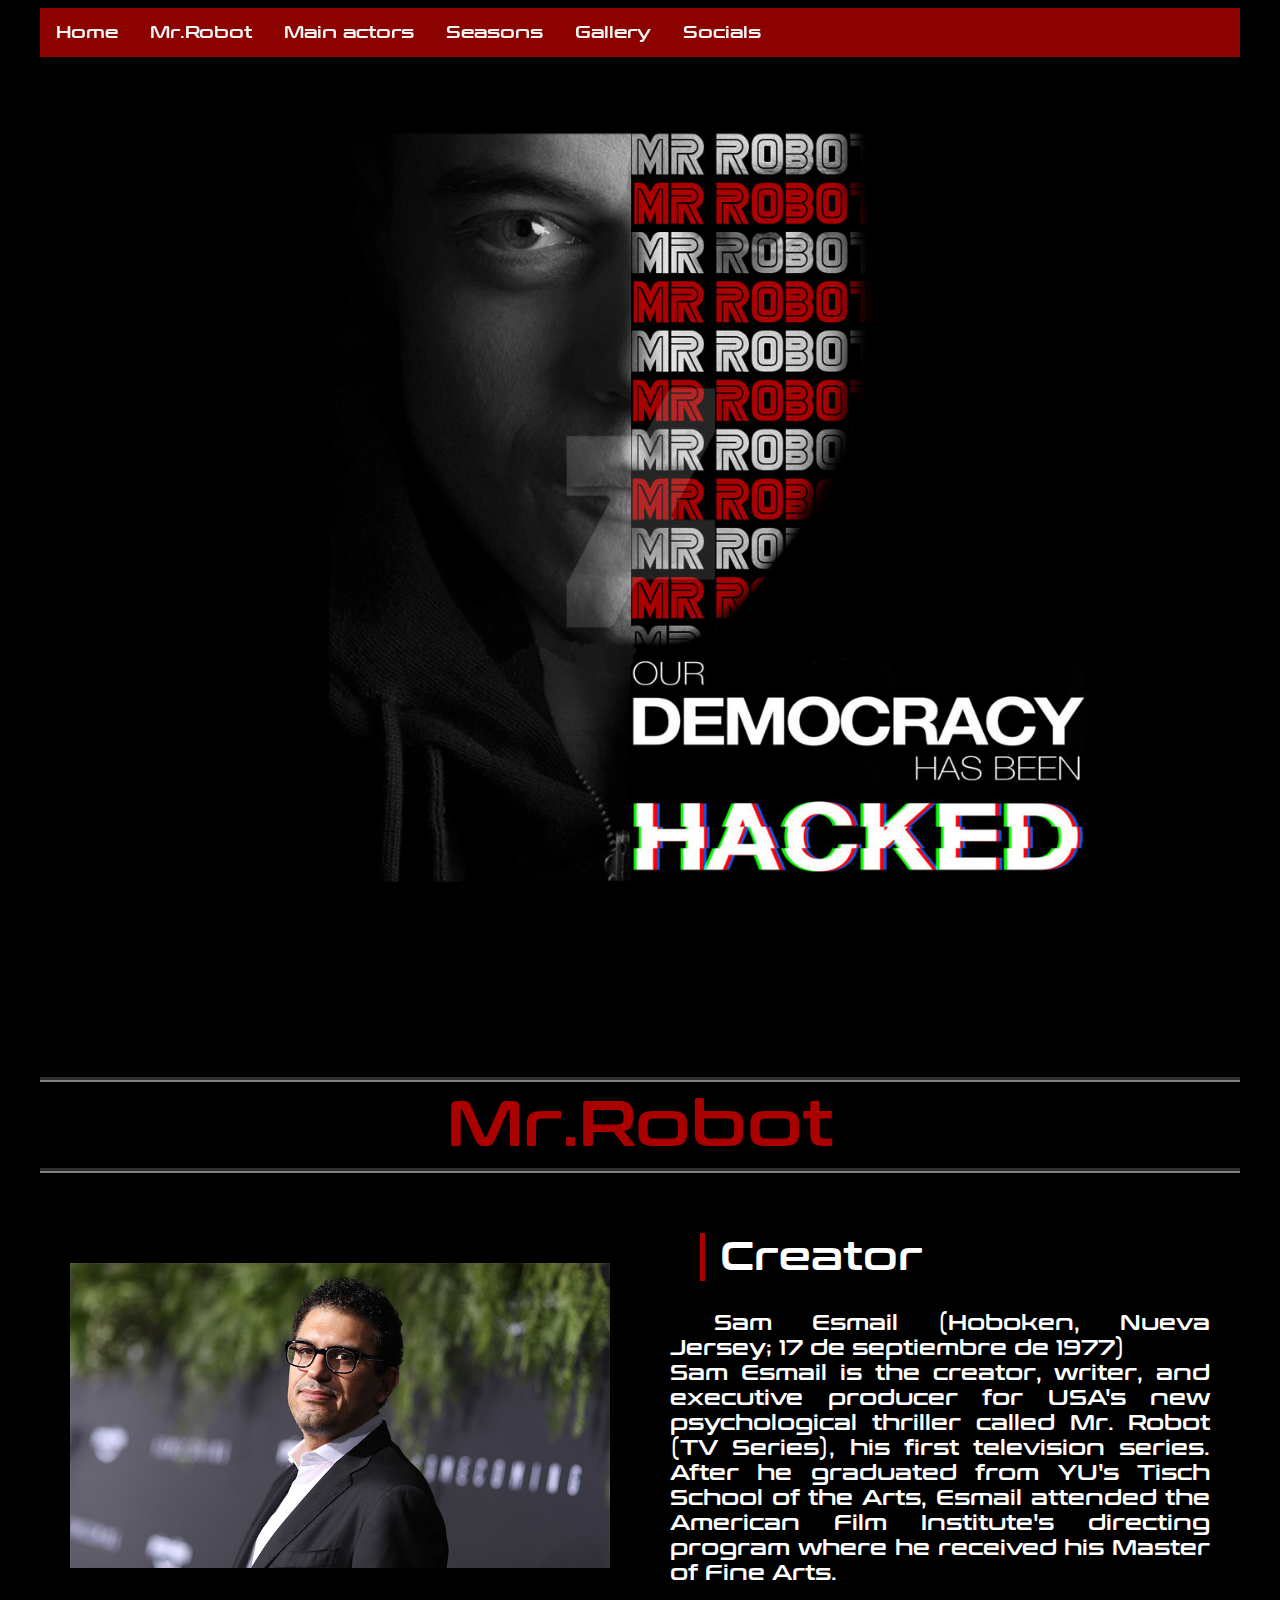
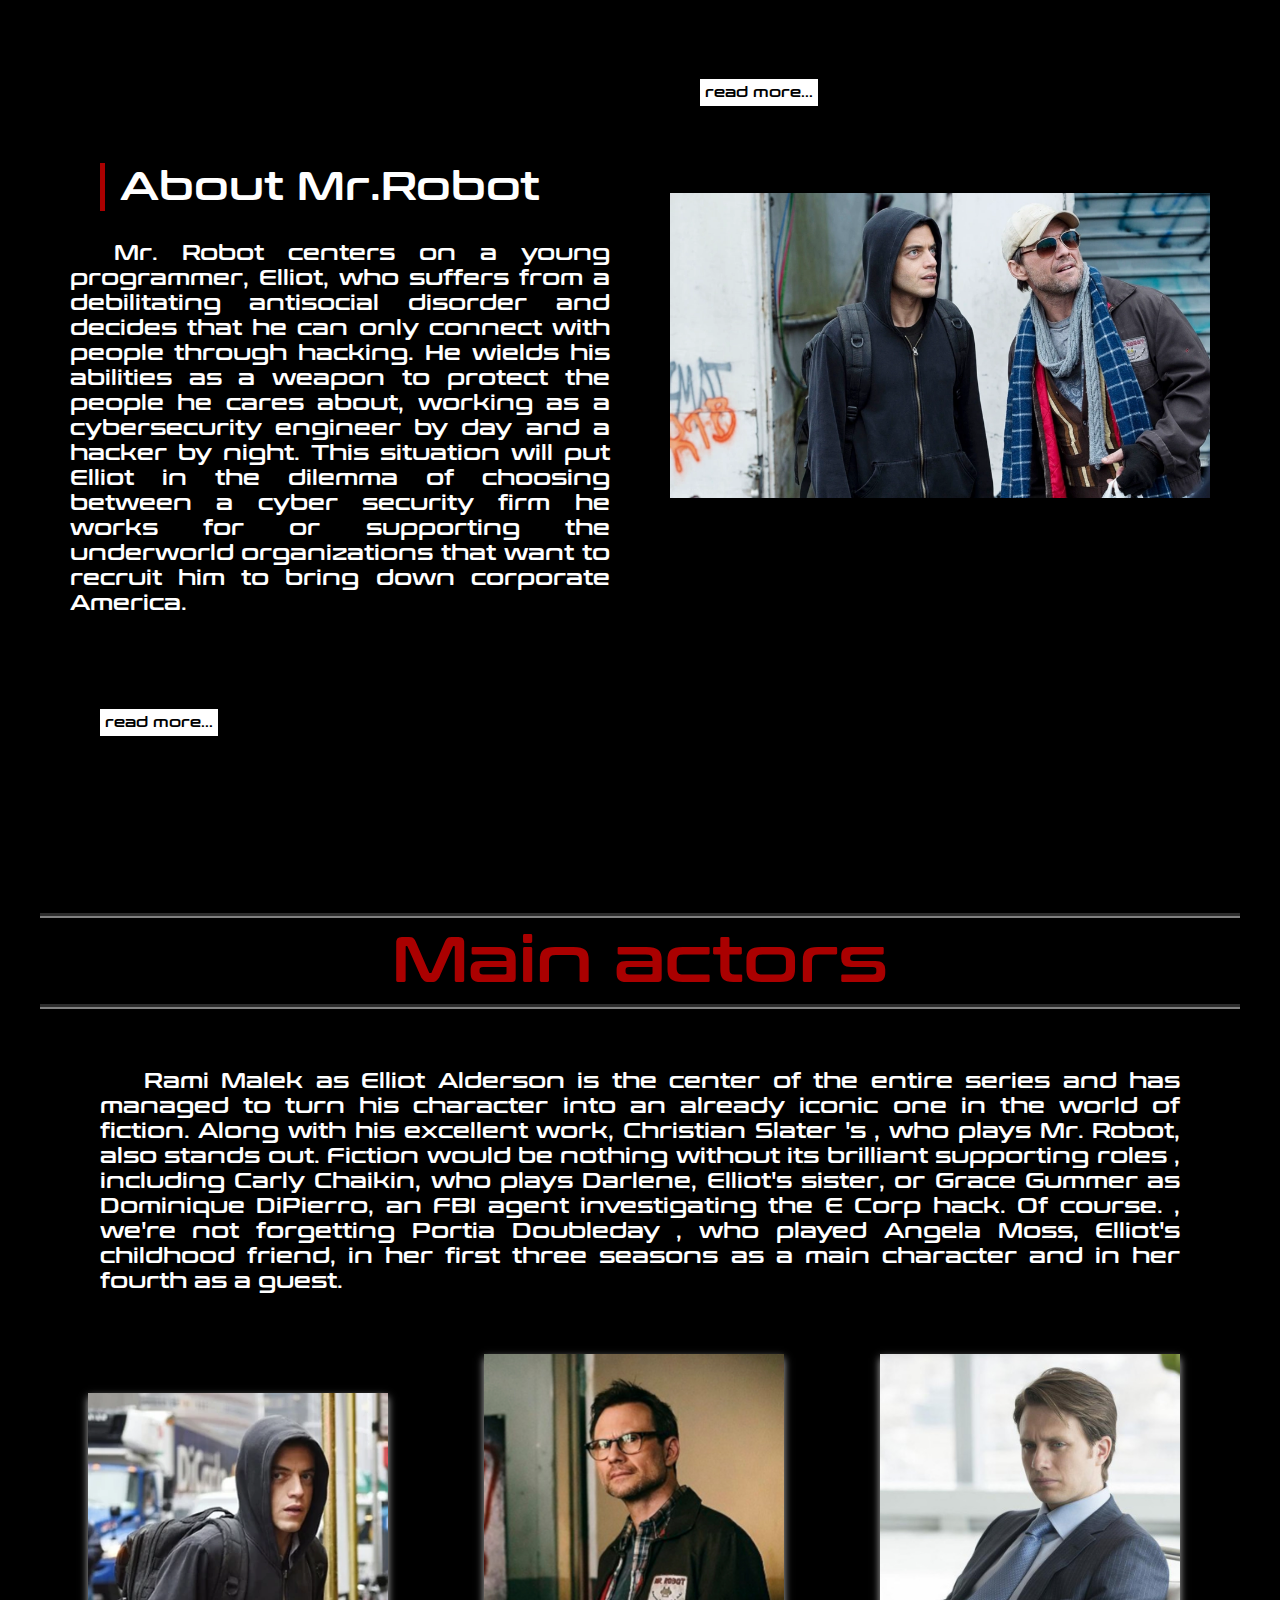
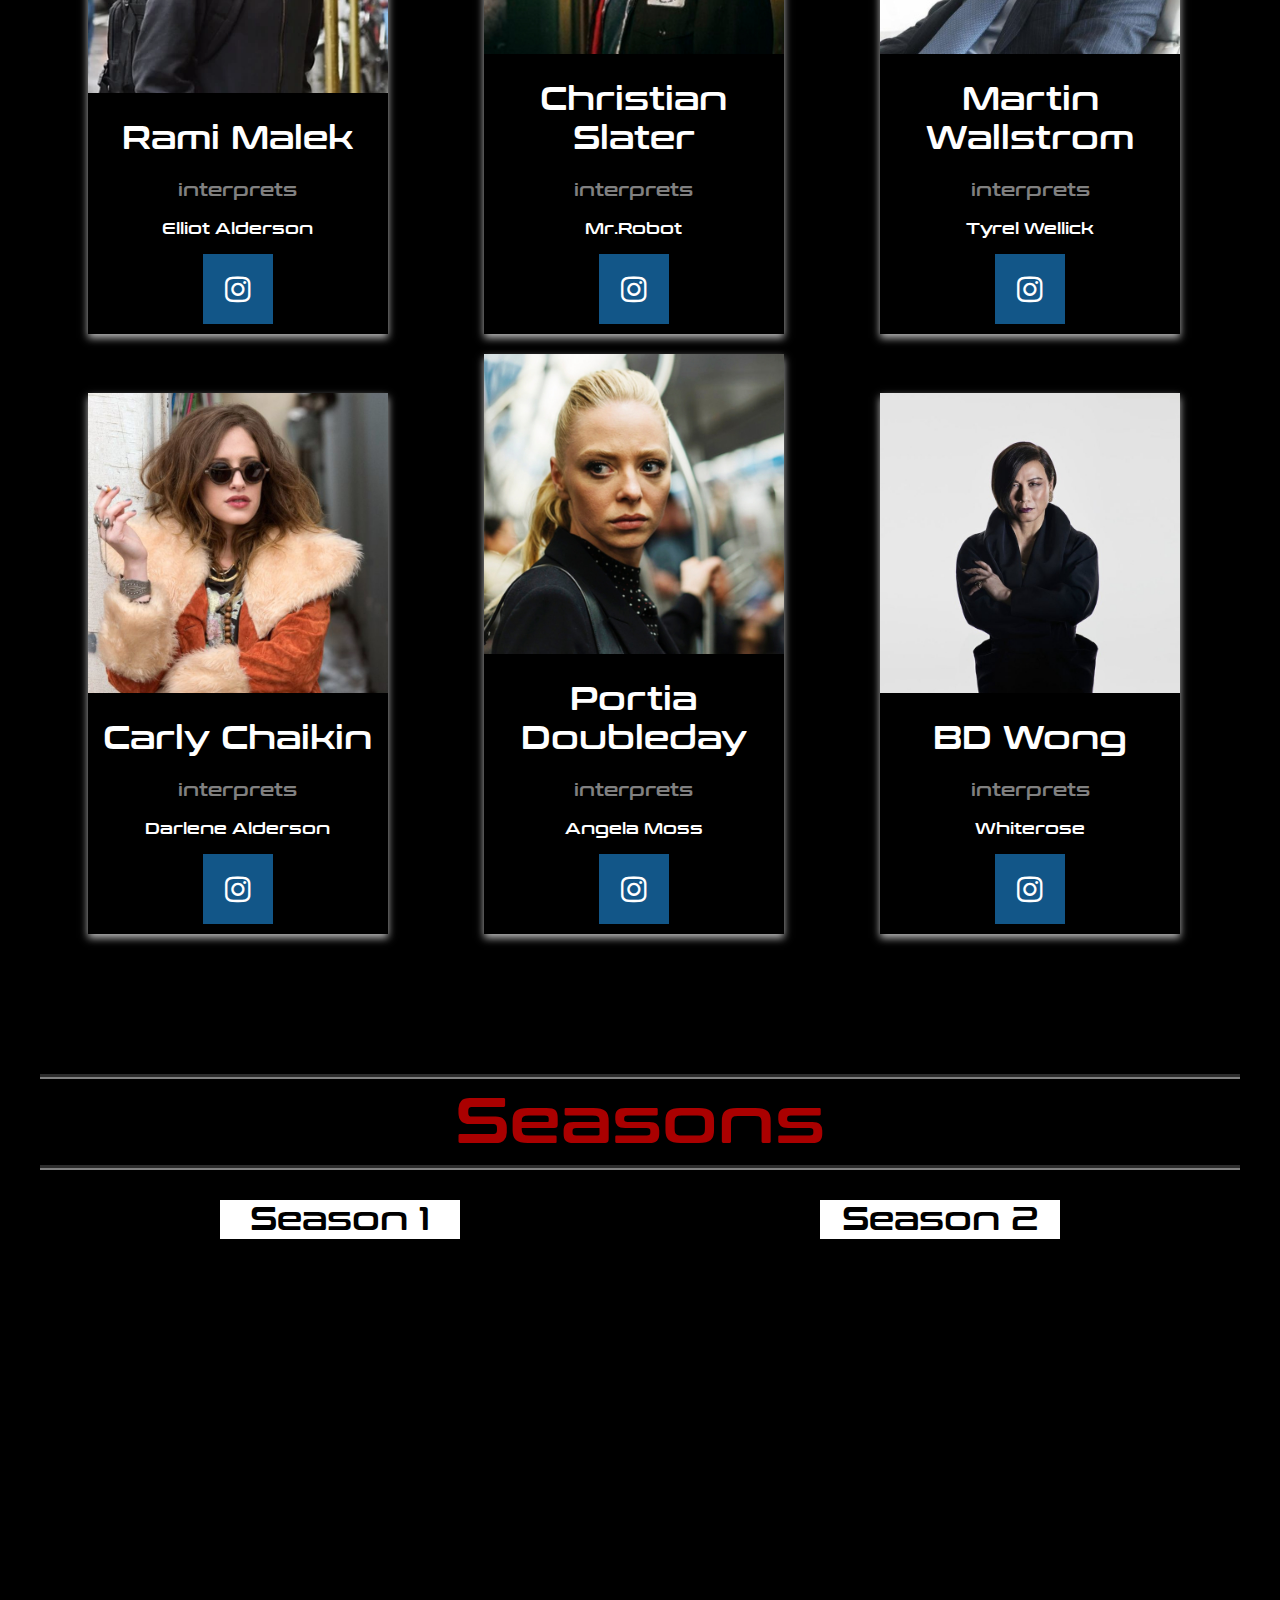
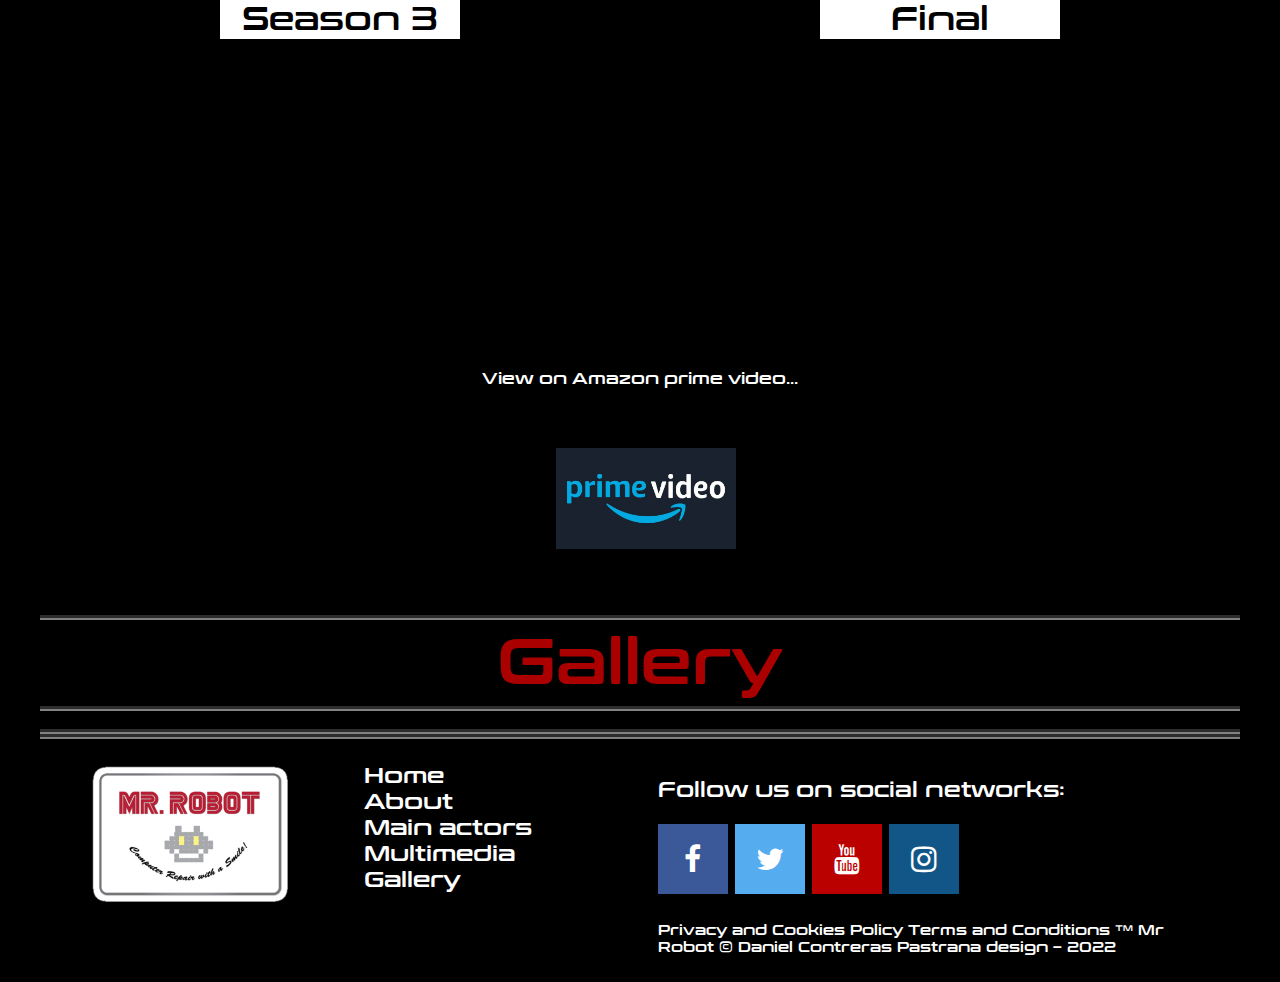
==== index.html @ 064ceb06 "v1 Mr.Roboy fanweb 2ºSMR 1ª evaluacion AppWeb" ====
<!DOCTYPE html>
<html lang="en">
<head>
    <meta charset="UTF-8">
    <meta http-equiv="X-UA-Compatible" content="IE=edge">
    <meta name="viewport" content="width=device-width, initial-scale=1.0">
    <title>MR.Robot</title>
    <!-- importacion libreria font-awesome-->
    <link rel="stylesheet" href="https://cdnjs.cloudflare.com/ajax/libs/font-awesome/4.7.0/css/font-awesome.min.css">
    <!--enlace hoja estilo index-->
    <link rel="stylesheet" href="./css/estiloindex.css">
    <!-- favicon-->
    <link rel="shortcut icon" href="./images/faviconindex.jpg" type="image/x-icon">
    <!-- script barranav-->
    <script src="./js/funciones.js"></script>


</head>
<body>
    <!-- wrapper contenedor-->
    <div id="wrapper">
            <!-- barra navegacion-->
            <nav>
                <div class="topnav" id="myTopnav">
                    <a href="#">Home</a>
                    <a href="#about">Mr.Robot</a>
                    <a href="#actors">Main actors</a>
                    <a href="#multimedia">Seasons</a>
                    <a href="#gallery">Gallery</a>
                    <a href="#footer">Socials</a>
                    <a href="javascript:void(0);" class="icon" onclick="myFunction()">
                    <i class="fa fa-bars"></i>
                    </a>
                </div>
            </nav>
            <!-- hero section -->
            <section id="hero">
                <div id="herosection">
                </div>
            </section>
            <!-- about section -->
            <section id="about">
                <div class="tituloseccion"><h1> Mr.Robot</h1></div>
                <div id="grid4about">
                    <div class="col4">
                            <img src="./images/sam-esmail.jpg" alt="foto del productor de la serie SAM ESMAIL" width="100%">
                    </div>
                    <div class="col4">
                            <div class="subtitulos">
                                Creator
                                </div>
                                <div class="definiciones">
                                Sam Esmail (Hoboken, Nueva Jersey; 17 de septiembre de 1977)<br>
                                Sam Esmail is the creator, writer, and executive producer for USA's new psychological thriller called Mr. Robot (TV Series), his first television series. After he graduated from YU's Tisch School of the Arts, Esmail attended the American Film Institute's directing program where he received his Master of Fine Arts.
                                </div>
                                <div class="moreinfo">
                                    <a href="/creator.html"> read more...</a>
                                </div>
                    </div>
                    <div class="col4">
                            <div class="subtitulos">
                                About Mr.Robot
                        </div>
                            <div class="definiciones">
                                Mr. Robot centers on a young programmer, Elliot, who suffers from a debilitating antisocial disorder and decides that he can only connect with people through hacking. He wields his abilities as a weapon to protect the people he cares about, working as a cybersecurity engineer by day and a hacker by night. This situation will put Elliot in the dilemma of choosing between a cyber security firm he works for or supporting the underworld organizations that want to recruit him to bring down corporate America.
                            </div>
                                <div class="moreinfo">
                                    <a href="/about.html"> read more...</a>
                                </div>
                    </div>
                    <div class="col4">
                            <img src="./images/aboutimage.webp" alt="Los 4 personajes principales de la serie" width="100%">
                    </div>
                </div>
            </section>
            <!-- actors section -->
            <section id="actors">
                    <div id="sectionactors">
                            <div class="tituloseccion"><h1> Main actors</h1></div>
                            <div class="definiciones"> Rami Malek as Elliot Alderson is the center of the entire series and has managed to turn his character into an already iconic one in the world of fiction. Along with his excellent work, Christian Slater 's , who plays Mr. Robot, also stands out. Fiction would be nothing without its brilliant supporting roles , including Carly Chaikin, who plays Darlene, Elliot's sister, or Grace Gummer as Dominique DiPierro, an FBI agent investigating the E Corp hack. Of course. , we're not forgetting Portia Doubleday , who played Angela Moss, Elliot's childhood friend, in her first three seasons as a main character and in her fourth as a guest.
                            </div>
                        <div id="grid6">       
                            <div class="card">
                                <img src="./images/ramimarek.webp" alt="rami malek photo" style="width:100%">
                                <h1>Rami Malek</h1>
                                <p class="title">interprets</p>
                                <p>Elliot Alderson</p>
                                <a href="https://www.instagram.com/ramiimalek/?hl=es"><i class="fa fa-instagram"></i></a>
                            </div>
                            <div class="card">
                                <img src="./images/ChristianSlater.jpg" alt="Christian Slater photo" style="width:100%">
                                <h1>Christian Slater</h1>
                                <p class="title">interprets</p>
                                <p>Mr.Robot</p>
                                <a href="https://www.instagram.com/realchristianslater/?hl=es"><i class="fa fa-instagram"></i></a>
                            </div>
                            <div class="card">
                                    <img src="./images/tylerwellik.jpg" alt="Martin Wallstrom photo" style="width:100%">
                                    <h1>Martin Wallstrom</h1>
                                    <p class="title">interprets</p>
                                    <p>Tyrel Wellick</p>
                                    <a href="https://www.instagram.com/itsmartinwallstrom/?hl=es"><i class="fa fa-instagram"></i></a>
                            </div>
                            <div class="card">
                                    <img src="./images/darleneanderson.jpg" alt="Carly Chaikin photo" style="width:100%">
                                    <h1>Carly Chaikin</h1>
                                    <p class="title">interprets</p>
                                    <p>Darlene Alderson</p>
                                    <a href="https://www.instagram.com/carlychaikin/"><i class="fa fa-instagram"></i></a>
                            </div>
                            <div class="card">
                                    <img src="./images/angelamoss.jpg" alt="Portia doubleday photo" style="width:100%">
                                    <h1>Portia Doubleday</h1>
                                    <p class="title">interprets</p>
                                    <p>Angela Moss</p>
                                    <a href="https://www.instagram.com/portiadd/"><i class="fa fa-instagram"></i></a>
                            </div>
                            <div class="card">
                                    <img src="./images/whiterose.jpeg" alt="BD Wong photo" style="width:100%">
                                    <h1>BD Wong</h1>
                                    <p class="title">interprets</p>
                                    <p>Whiterose</p>
                                    <a href="https://www.instagram.com/wongbd/"><i class="fa fa-instagram"></i></a>
                            </div>
                        </div>
                    </div>
            </section>
            <!-- multimedia section-->
            <section id="multimedia">
                <div class="tituloseccion"><h1> Seasons</h1></div>
                <div id="col4videos">
                    <div class="videoseason">
                        <div class="titulosmultimedia">Season 1</div>
                        <div class="container">
                            <iframe class="responsive-iframe" src="https://www.youtube.com/embed/xIBiJ_SzJTA" title="YouTube video player" frameborder="0" allow="accelerometer; autoplay; clipboard-write; encrypted-media; gyroscope; picture-in-picture" allowfullscreen></iframe>
                        </div>
                    </div>
                    <div class="videoseason">
                        <div class="titulosmultimedia">Season 2</div>
                        <div class="container">
                            <iframe class="responsive-iframe" src="https://www.youtube.com/embed/Oc-AsN7d1wg" title="YouTube video player" frameborder="0" allow="accelerometer; autoplay; clipboard-write; encrypted-media; gyroscope; picture-in-picture" allowfullscreen></iframe>
                        </div>
                    </div>
                    <div class="videoseason">
                        <div class="titulosmultimedia">Season 3</div>
                        <div class="container">
                            <iframe class="responsive-iframe" src="https://www.youtube.com/embed/ESLDL8H1qG0" title="YouTube video player" frameborder="0" allow="accelerometer; autoplay; clipboard-write; encrypted-media; gyroscope; picture-in-picture" allowfullscreen></iframe>
                        </div>
                    </div>
                    <div class="videoseason">
                        <div class="titulosmultimedia">Final</div>
                        <div class="container">
                            <iframe class="responsive-iframe" src="https://www.youtube.com/embed/ayW2SS4VmGw" title="YouTube video player" frameborder="0" allow="accelerometer; autoplay; clipboard-write; encrypted-media; gyroscope; picture-in-picture" allowfullscreen></iframe>
                        </div>
                    </div>
                </div> 
                <div id="viewamazon">View on Amazon prime video...</div>
                <div id="primevideo"><a href="https://www.primevideo.com/detail/0ND5POOAYD6A4THTH7C1TD3TYE/ref=atv_dp_season_select_s1?language=es_ES"><img src="./images/primev.jpg" alt=""></a></div> 
            </section>
            
            <!-- gallery section -->
            <section id="gallery">
                    <div class="tituloseccion"> <h1> Gallery</h1></div>
                PRUEBA
            </section>
            <!-- footer section-->
            <section id="footer">
            </section>
            <footer id="footer">
                <div id="grid3">
                    <div class="col3">
                    <img src="./images/logopngmrrobot.png" alt="logo mrrobot">
                    </div>
                    <div class="col3">
                   <a href="#" class="enlace"> Home</a><br> 
                   <a href="#about" class="enlace"> About</a><br> 
                   <a href="#actors" class="enlace"> Main actors</a><br> 
                   <a href="#multimedia" class="enlace"> Multimedia</a><br> 
                   <a href="#gallery" class="enlace"> Gallery</a><br>  
                    </div>
                    <div class="col3" id="ancha">
                        <p>Follow us on social networks:</p>
                        <a href="#" class="fa fa-facebook"></a>
                        <a href="#" class="fa fa-twitter"></a>
                        <a href="#" class="fa fa-youtube"></a>
                        <a href="#" class="fa fa-instagram"></a> <br>
                        <div id="copyright"> Privacy and Cookies Policy Terms and Conditions
™ Mr Robot © Daniel Contreras Pastrana design – 2022</div>
                    </div>
                </div>   
                </footer>

    </div>
</body>
</html>
---- css/estiloindex.css ----
/*******************************************************************************/
/* Web de MR.ROBOT                                                             */
/* Hoja de estilo para INDEX                                                   */
/* Autor: Daniel Contreras                                                     */
/* Version: 1.0                                                                */
/* Fecha: 27 de Noviembre de 2022                                                */
/*******************************************************************************/

/* ESTILO index.html                                                              */

@font-face {    src: url('../fonts/fontrobot.ttf');
                font-family: titulo;
                font-style: normal;
}
@font-face {    font-family: texto;
                src: url(../fonts/conthrax-sb.ttf);
                font-style: normal;
}

* {box-sizing: border-box;}

html { scroll-behavior: smooth; /*** Para que la transicion se haga fluidamente barra nav***/
}

body {background-color: #000000;
        
}

#wrapper { width: 95%;
        margin: auto;
        background-color: black;
}

section { padding: 0 0;
}


/*** BARRA NAVEGACION ***/
nav {   position: sticky;
        top: 0;
        z-index: 999;} 
        
/* Add a black background color to the top navigation */
.topnav {
        background-color: #a90300d3;
        overflow: hidden;
}
      /* Style the links inside the navigation bar */
.topnav a {
                float: left;
                display: block;
                color: #f2f2f2;
                text-align: center;
                padding: 14px 16px;
                text-decoration: none;
                font-size: 17px;
                font-family: texto;
}

.topnav a:hover {
                background-color: #ddd;
                color: black;
                font-weight: bold;
}

.topnav a.active {
                background-color: #04AA6D;
                color: white;
        
}

.topnav .icon {
                display: none;
                padding: 0px;
}

/*** MEDIA QUERIE BARRANAV ***/

@media screen and (max-width: 1000px) {
                .topnav a:not(:first-child) {display: none;}
                .topnav a.icon {
                float: right;
                display: block;}
}

@media screen and (max-width: 1000px) {
                .topnav.responsive {position: relative;}
                .topnav.responsive a.icon {
                position: absolute;
                right: 0;
                top: 0;}

.topnav.responsive a {  float: none;
                        display: block;
                        text-align: left;}
}

/*** BORDERS and TITLES SECTIONS ***/

section {       border-bottom: groove 5px rgb(129, 129, 129);
}



.tituloseccion h1{      font-family: texto;
                        font-size: 4rem;
                        color: #AA0000;
                        text-align: center;
                        margin: auto;
                        width: 100%;
                        border-bottom: groove 5px rgb(129, 129, 129);
                        padding: 5px 0;

}

/*** HERO SECTION ***/

#herosection {  background-image: url(../images/backgroundhero.jpg);
                height: 100vh;
                background-repeat: no-repeat;
                background-size: cover;
                background-position: center;
                margin-bottom: 10%;

}

/*** ABOUT SECTION ***/

#grid4about {   display: grid;
                grid-template-columns: 50% 50%;
                font-size: 1.5rem;
                padding-top: 5%;
                margin-bottom: 10%;

}

.col4 img {     width: 100%;
                padding: 5%;

                margin: auto;
                display: flex;
                justify-content: center;

}

.subtitulos { font-family: texto;
                color: white;
                font-size: 2.5rem;
                /*text-shadow: 1px 1px 2px rgb(0, 0, 0), 0 0 10px rgb(218, 213, 213);*/
                border-left: solid 5px #AA0000;
                padding-left: 15px;
                margin-left: 10%;
}

.definiciones {font-family: texto;
                color: white;    
                font-size: 1.3rem;
                text-align: justify;
                padding: 5% 5%;
                width: 100%;
                text-indent: 44px;
}

.moreinfo {     margin: 10% 0;
                margin-left: 10%;

}

.moreinfo a{    font-family: texto;
                text-decoration: none;
                background-color: white;
                color: black;
                font-size: 0.9rem;
                text-align: center;
                padding: 5px;

}
.moreinfo a:hover{background-color: white;  /* al pasar el raton por encima cambia de color o sombreado*/
                color: rgb(161, 0, 0);
}



/*** ACTORS SECTION***/

#sectionactors {margin-bottom: 10%;}

#grid6 {display: grid;
        grid-template-columns: 33% 33% 33%;}

.card {
                box-shadow: 0 4px 8px 0 rgb(185, 185, 185);
                max-width: 300px;
                margin: auto;
                text-align: center;
                font-family: texto;
                color: white;
                padding-bottom: 10px;
                margin-bottom: 20px;
}
              
.title {
                color: grey;
                font-size: 18px;
              }
              
button {        
                border: none;
                outline: 0;
                display: inline-block;
                padding: 8px;
                color: white;
                background-color: #000;
                text-align: center;
                cursor: pointer;
                width: 100%;
                font-size: 18px;
              }
              
a {             
                text-decoration: none;
                font-size: 22px;
                color: black;
              }
              
button:hover, a:hover {
                opacity: 0.7;
              }

.fa-instagram {
                background: #125688;
                color: white;
              }

/*** GALLERY SECTION ***/
/*** videos ***/

.container {
                position: relative;
                overflow: hidden;
                width: 100%;
                padding-top: 55%; /* 16:9 Aspect Ratio (divide 9 by 16 = 0.5625) */
          }
              
              /* Then style the iframe to fit in the container div with full height and width */
.responsive-iframe {
                position: absolute;
                top: 0;
                left: 0;
                bottom: 0;
                right: 0;
                width: 60%;
                height: 60%;
                margin: auto;
              }

.titulosmultimedia { font-family: texto;
                font-size: 2rem;
                color: black;
                width: 40%;
                margin: auto;
                margin-top: 5%;
                text-align: center;
                background-color: white;
}

#col4videos {display: grid;
        grid-template-columns: 50% 50%;
}

#primevideo img{margin-left: 43%;
                width: 15%;
                padding: 5% 0;
}

#viewamazon {font-family: texto;
                color: white;
                text-align: center;}

/***GALLERY SECTION ***/



/*** FOOTERS ***/

/************** FOOTER  **************************************/
footer { background-color: black;}

#grid3 {        display: grid;
                grid-template-columns: 25% 25% 50%;
                font-family: texto;
                font-size: 1.3rem;
}

.col3 {padding: 8%;}

.col3 img {     width: 80%; /* para que no se salga del cuadro de la columna*/
                display: block; /* la convierto en un bloque*/
                margin: auto; /*la centra dentro de la columna*/
}

#ancha {padding: 3%;
        color: white;}

/* Style all font awesome icons */
.fa {box-sizing: content-box;
    padding: 20px;
    font-size: 30px;
    width: 30px;
    text-align: center;
    text-decoration: none;
}
  
  /* Add a hover effect if you want */
  .fa:hover {
    opacity: 0.7;
}
 
.fa-facebook {
    background: #3B5998;
    color: white;
}

.fa-twitter { background: #55ACEE;
                color: white;
}
.fa-youtube { background: #bb0000;
                color: white;
}
.fa-instagram { background: #125688;
                color: white;
}
  
.enlace {text-decoration: none;
          color: white;
          font-weight: bold;
        }

.enlace:hover {color: rgb(207, 0, 0);}

#copyright {font-family: texto;
                font-size: 0.9rem;
                padding-top: 5%;}



/********************** MEDIA QUERIES ***********************/
@media only screen and (width<=1000px){
        #wrapper {width: 100%;}
}


/*** PARA TABLET ***/
@media only screen and (width<=900px){
        
        #herosection {background-image: url(../images/backgroundherotablet.jpg);
        background-size: auto;}
        #grid4about {grid-template-columns: 100%;
                        width: 80%;}
        .subtitulos2 {font-size: 2.5rem;}
        .subtitulos2 h1 {font-size: 2.5rem;}
        #titulotrailer { font-size: 1.5rem;}

        .tituloseccion h1{font-family: texto;
                font-size: 2rem;}
        #grid6 {grid-template-columns: 50% 50%;}     
        #grid3 {grid-template-columns: 100%;}
        .col3 {margin: auto;}
        .moreinfo a{ font-size: 0.8rem;}
        .titulosmultimedia { font-size: 1rem;}
}


/*** PARA MOVIL ***/

@media only screen and (width<=600px){
        #herosection {background-image: url(../images/backgroundheromovil.jpg);
                        background-size: 100%;}
        #wrapper {width: 100%;}
        .titulosecciones{ font-size: 3rem;}
        #grid4about{width: 95%;}
        .subtitulos2 h1 {padding-left: 10px;}
        #derecha {margin-left: 45%;}
        .definiciones {font-size: 0.9rem;}
        .subtitulos {font-size: 1.2rem;}
        .subtitulos2 p{font-size: 0.9rem;}
        #grid6 {grid-template-columns: 100%;}
        .titulosmultimedia { font-size: 0.8rem;}
        #col4videos {display: grid;
                grid-template-columns: 100%;}


}
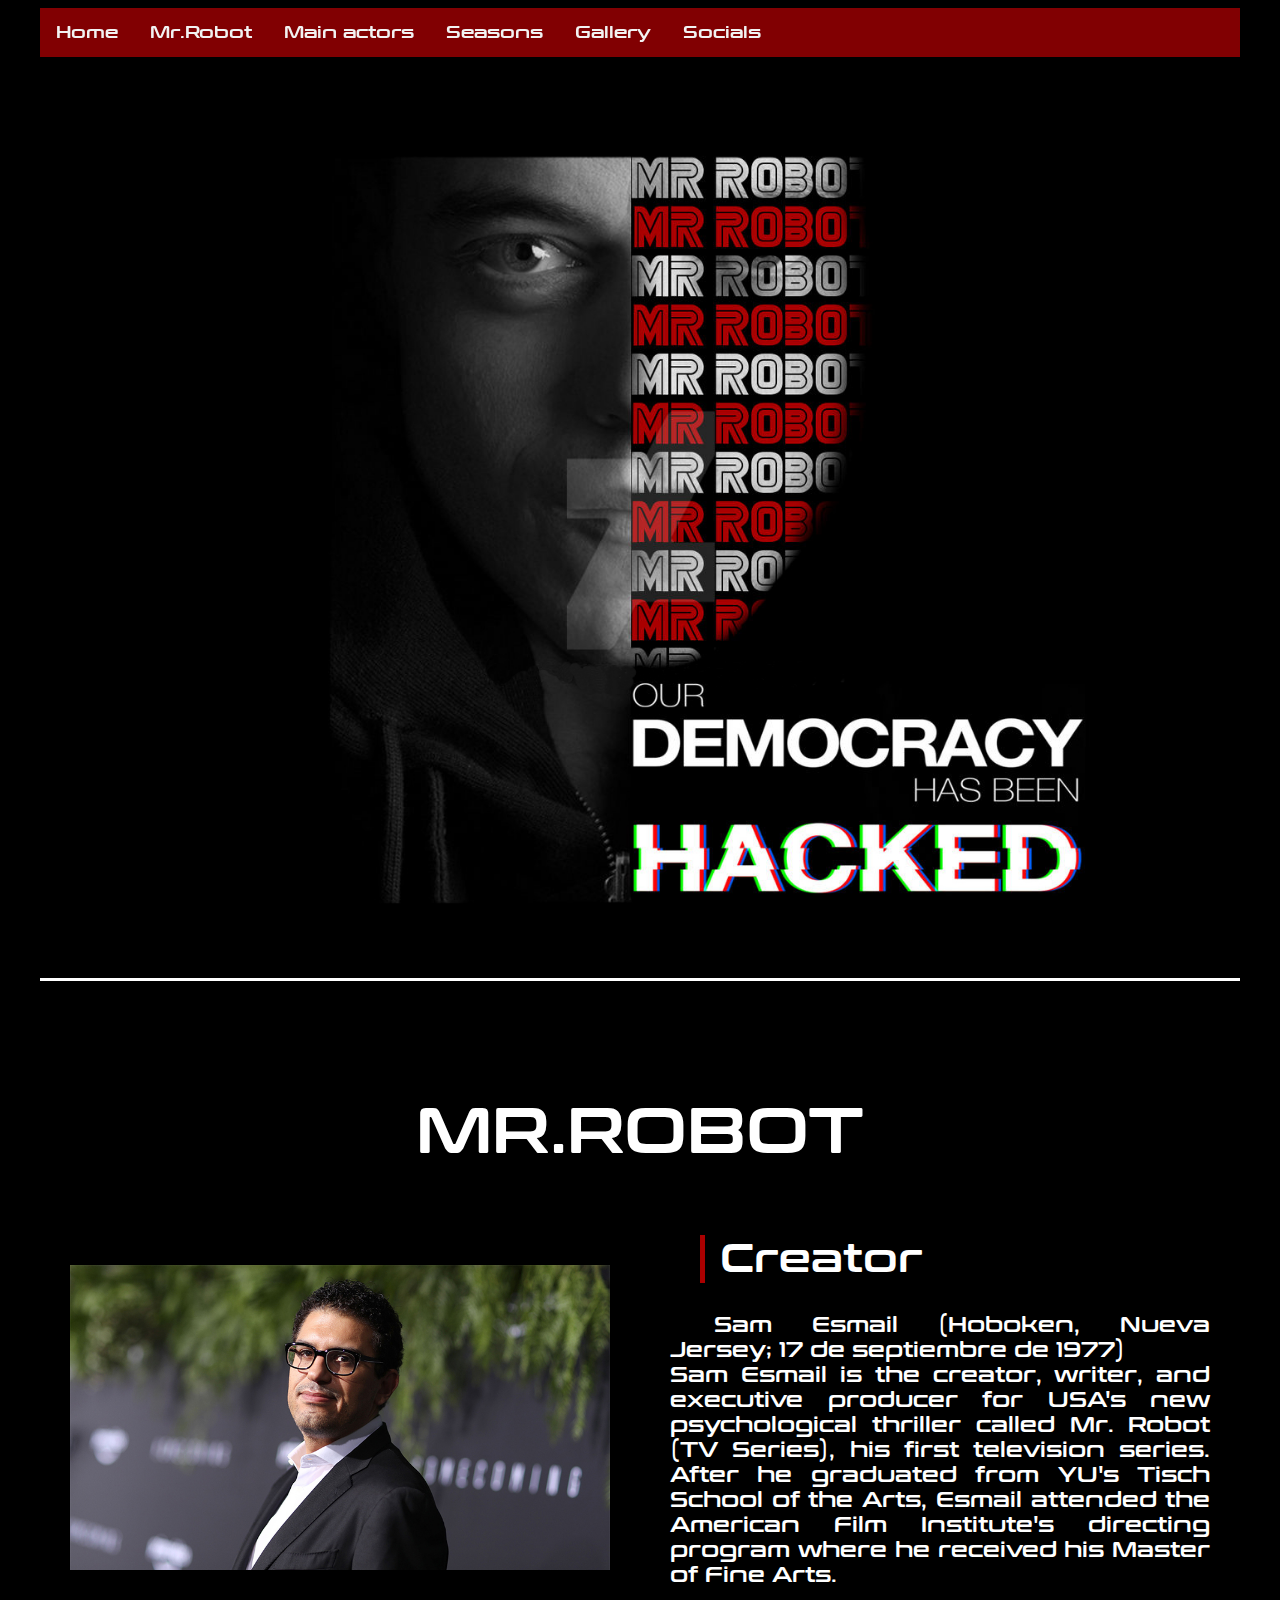
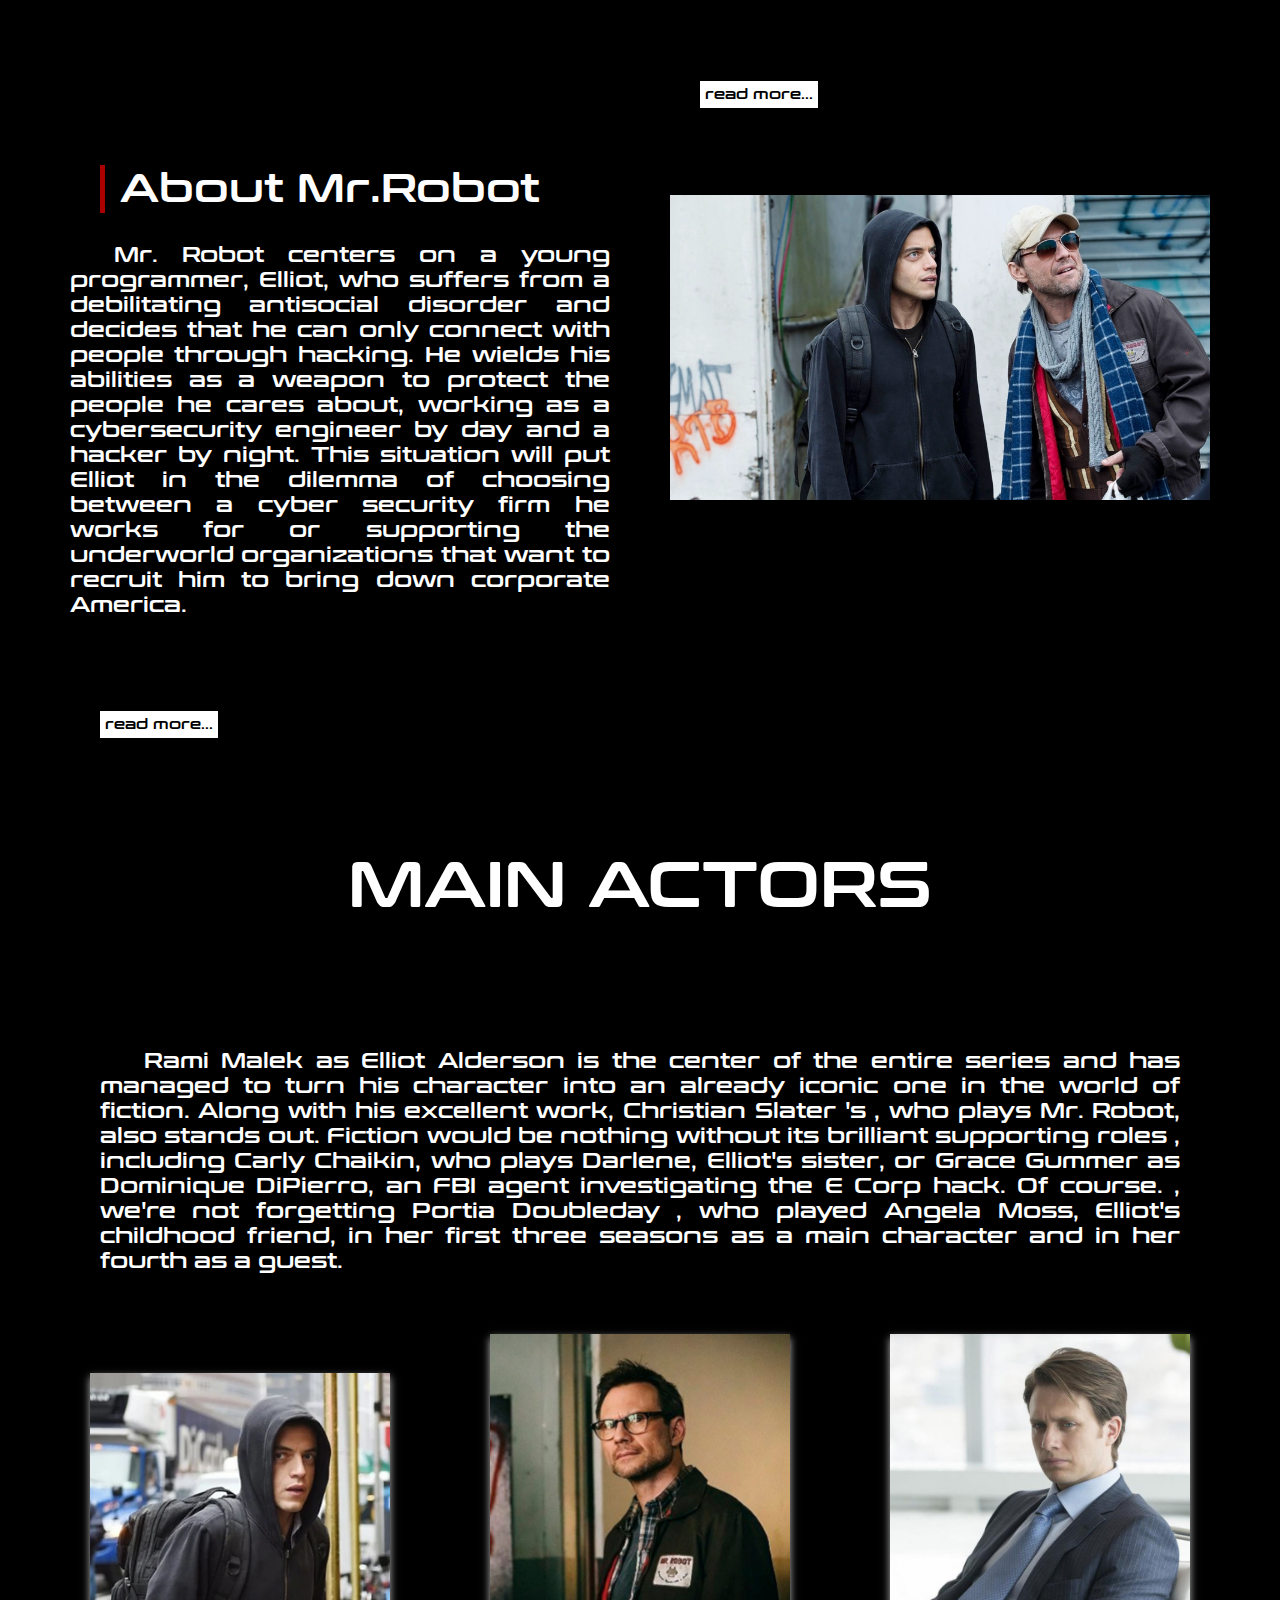
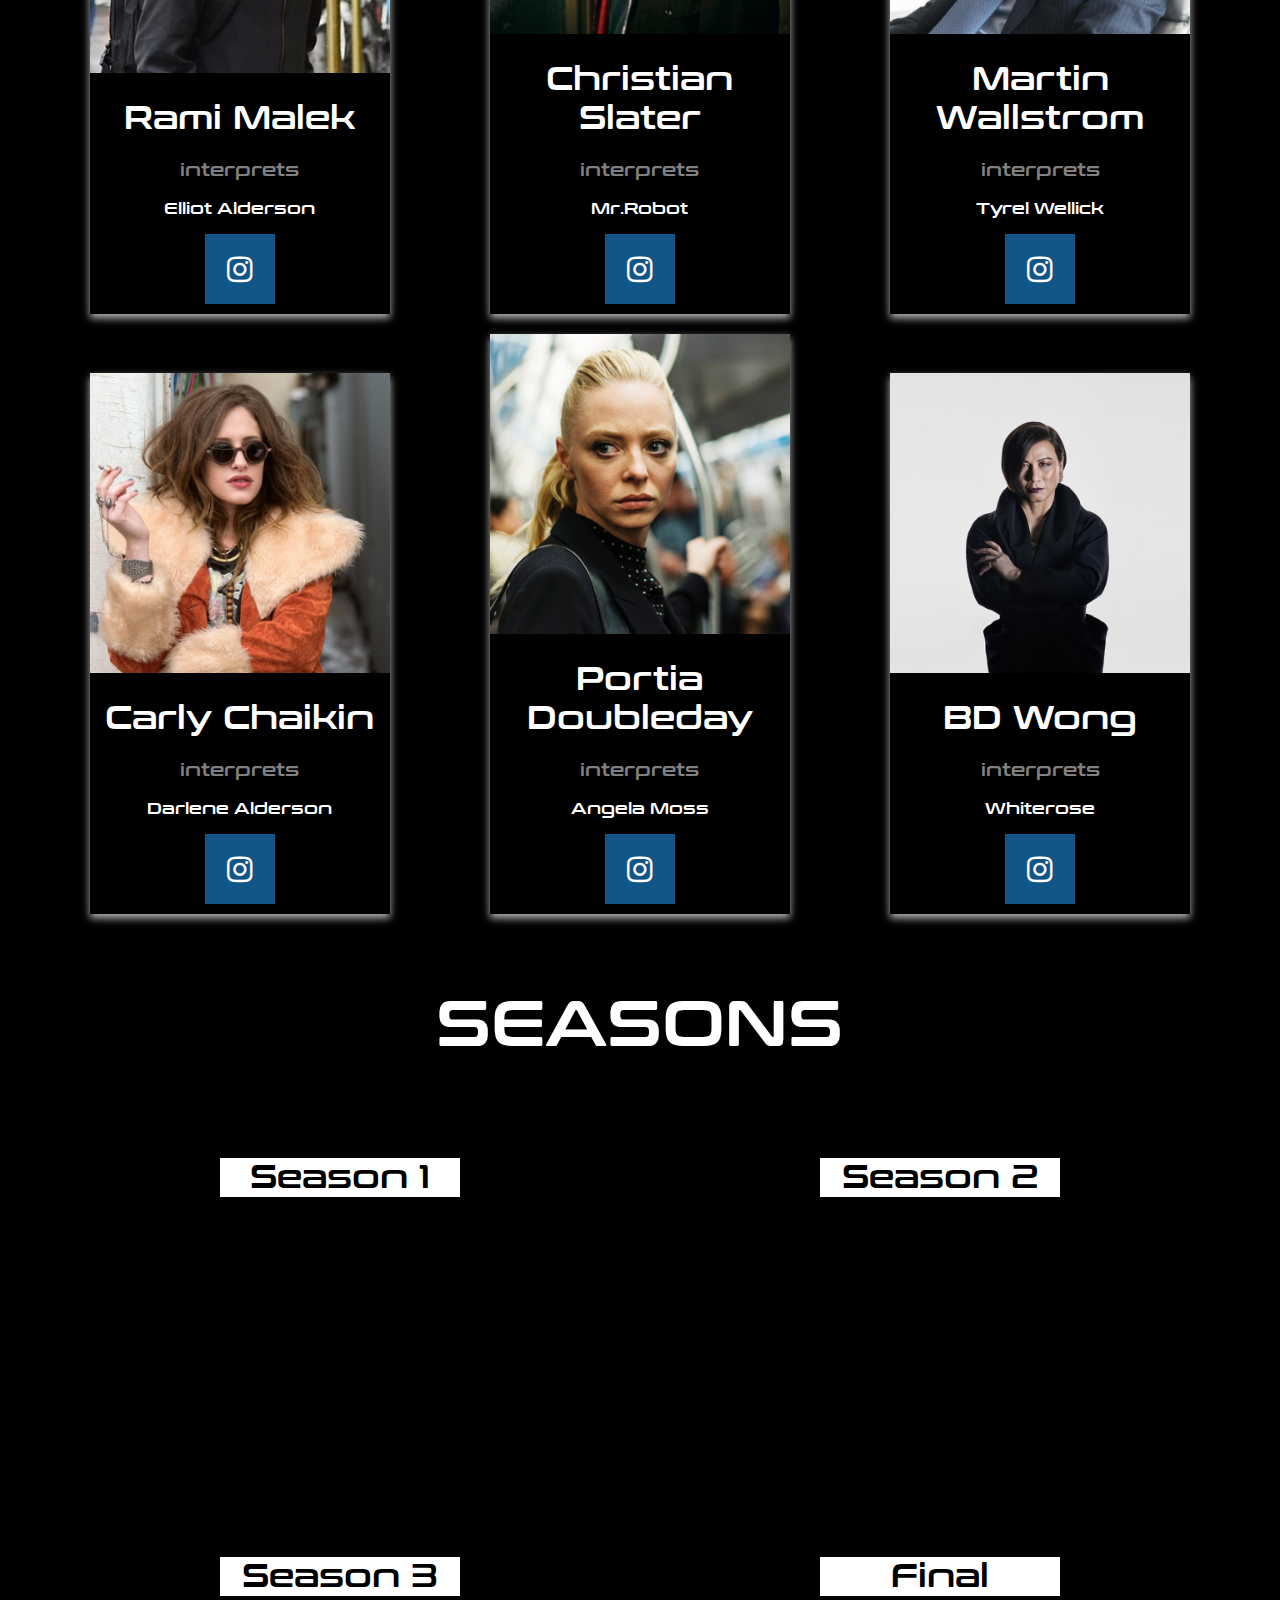
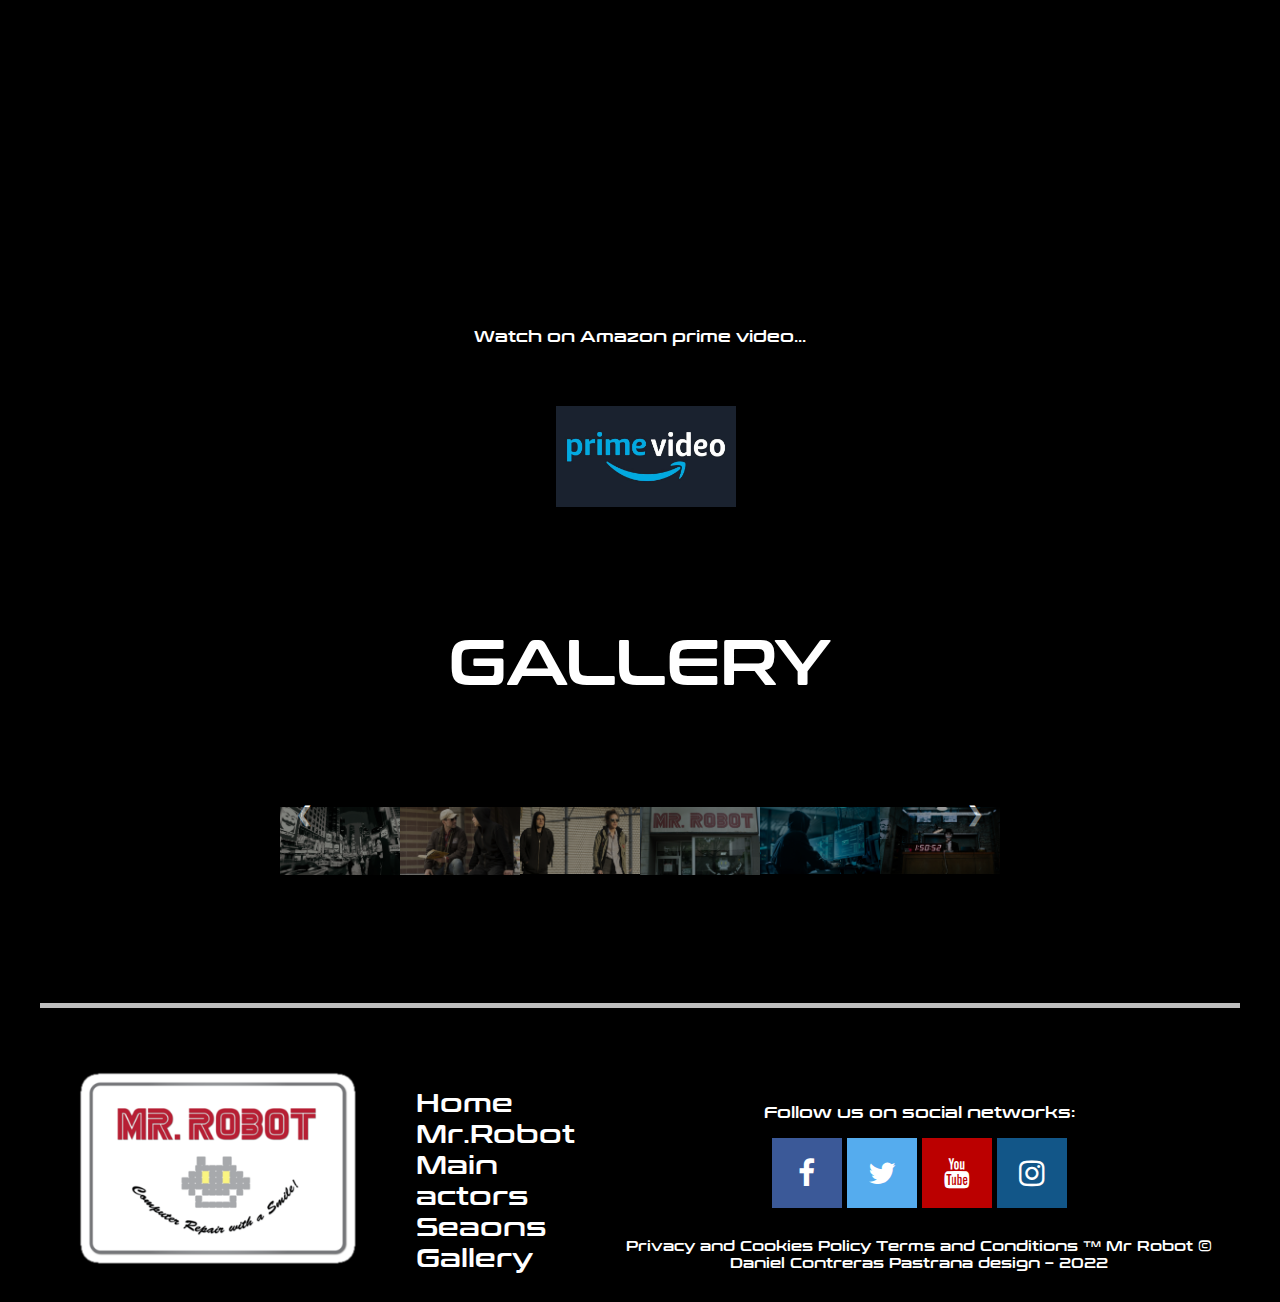
==== commit 7678600a: "Add files via upload" ====
--- a/index.html
+++ b/index.html
@@ -19,176 +19,237 @@
 <body>
     <!-- wrapper contenedor-->
     <div id="wrapper">
-            <!-- barra navegacion-->
-            <nav>
-                <div class="topnav" id="myTopnav">
+                                        <!-- barra navegacion-->
+        <nav>
+            <div class="topnav" id="myTopnav">
                     <a href="#">Home</a>
-                    <a href="#about">Mr.Robot</a>
+                    <a href="#mrrobot">Mr.Robot</a>
                     <a href="#actors">Main actors</a>
-                    <a href="#multimedia">Seasons</a>
+                    <a href="#seasons">Seasons</a>
                     <a href="#gallery">Gallery</a>
                     <a href="#footer">Socials</a>
                     <a href="javascript:void(0);" class="icon" onclick="myFunction()">
                     <i class="fa fa-bars"></i>
                     </a>
-                </div>
-            </nav>
-            <!-- hero section -->
-            <section id="hero">
-                <div id="herosection">
-                </div>
-            </section>
-            <!-- about section -->
-            <section id="about">
-                <div class="tituloseccion"><h1> Mr.Robot</h1></div>
-                <div id="grid4about">
-                    <div class="col4">
-                            <img src="./images/sam-esmail.jpg" alt="foto del productor de la serie SAM ESMAIL" width="100%">
-                    </div>
-                    <div class="col4">
+            </div>
+        </nav>
+                                        <!-- hero section -->
+        <section id="hero">
+            <div id="herosection">
+            </div>
+        </section>
+                                        <!-- mrrobot section -->
+        <section id="mrrobot">
+            <div class="tituloseccion"><h1> MR.ROBOT</h1></div>
+                <div class="grid2">
+                    <div class="col2">
+                            <img src="./images/sam-esmail.jpg" alt="author mrrobot series" width="100%">
+                    </div>
+                    <div class="col2">
                             <div class="subtitulos">
                                 Creator
-                                </div>
-                                <div class="definiciones">
+                            </div>
+                            <div class="definiciones">
                                 Sam Esmail (Hoboken, Nueva Jersey; 17 de septiembre de 1977)<br>
                                 Sam Esmail is the creator, writer, and executive producer for USA's new psychological thriller called Mr. Robot (TV Series), his first television series. After he graduated from YU's Tisch School of the Arts, Esmail attended the American Film Institute's directing program where he received his Master of Fine Arts.
-                                </div>
-                                <div class="moreinfo">
+                            </div>
+                            <div class="moreinfo">
                                     <a href="/creator.html"> read more...</a>
-                                </div>
-                    </div>
-                    <div class="col4">
+                            </div>
+                    </div>
+                    <div class="col2">
                             <div class="subtitulos">
                                 About Mr.Robot
-                        </div>
+                            </div>
                             <div class="definiciones">
                                 Mr. Robot centers on a young programmer, Elliot, who suffers from a debilitating antisocial disorder and decides that he can only connect with people through hacking. He wields his abilities as a weapon to protect the people he cares about, working as a cybersecurity engineer by day and a hacker by night. This situation will put Elliot in the dilemma of choosing between a cyber security firm he works for or supporting the underworld organizations that want to recruit him to bring down corporate America.
                             </div>
-                                <div class="moreinfo">
+                            <div class="moreinfo">
                                     <a href="/about.html"> read more...</a>
-                                </div>
-                    </div>
-                    <div class="col4">
-                            <img src="./images/aboutimage.webp" alt="Los 4 personajes principales de la serie" width="100%">
-                    </div>
-                </div>
-            </section>
-            <!-- actors section -->
-            <section id="actors">
-                    <div id="sectionactors">
-                            <div class="tituloseccion"><h1> Main actors</h1></div>
-                            <div class="definiciones"> Rami Malek as Elliot Alderson is the center of the entire series and has managed to turn his character into an already iconic one in the world of fiction. Along with his excellent work, Christian Slater 's , who plays Mr. Robot, also stands out. Fiction would be nothing without its brilliant supporting roles , including Carly Chaikin, who plays Darlene, Elliot's sister, or Grace Gummer as Dominique DiPierro, an FBI agent investigating the E Corp hack. Of course. , we're not forgetting Portia Doubleday , who played Angela Moss, Elliot's childhood friend, in her first three seasons as a main character and in her fourth as a guest.
-                            </div>
-                        <div id="grid6">       
-                            <div class="card">
+                            </div>
+                    </div>
+                    <div class="col2">
+                            <img src="./images/aboutimage.webp" alt="mrrobot series image season 1" width="100%">
+                    </div>
+                </div>
+        </section>
+                                    <!-- actors section -->
+        <section id="actors">
+            <div class="tituloseccion"><h1> MAIN ACTORS</h1>
+            </div>
+                            
+                <div class="definiciones"> Rami Malek as Elliot Alderson is the center of the entire series and has managed to turn his character into an already iconic one in the world of fiction. Along with his excellent work, Christian Slater 's , who plays Mr. Robot, also stands out. Fiction would be nothing without its brilliant supporting roles , including Carly Chaikin, who plays Darlene, Elliot's sister, or Grace Gummer as Dominique DiPierro, an FBI agent investigating the E Corp hack. Of course. , we're not forgetting Portia Doubleday , who played Angela Moss, Elliot's childhood friend, in her first three seasons as a main character and in her fourth as a guest.
+                </div>
+                    <div class="grid3">       
+                            <div class="cardcol3">
                                 <img src="./images/ramimarek.webp" alt="rami malek photo" style="width:100%">
                                 <h1>Rami Malek</h1>
                                 <p class="title">interprets</p>
                                 <p>Elliot Alderson</p>
                                 <a href="https://www.instagram.com/ramiimalek/?hl=es"><i class="fa fa-instagram"></i></a>
                             </div>
-                            <div class="card">
+                            <div class="cardcol3">
                                 <img src="./images/ChristianSlater.jpg" alt="Christian Slater photo" style="width:100%">
                                 <h1>Christian Slater</h1>
                                 <p class="title">interprets</p>
                                 <p>Mr.Robot</p>
                                 <a href="https://www.instagram.com/realchristianslater/?hl=es"><i class="fa fa-instagram"></i></a>
                             </div>
-                            <div class="card">
-                                    <img src="./images/tylerwellik.jpg" alt="Martin Wallstrom photo" style="width:100%">
-                                    <h1>Martin Wallstrom</h1>
-                                    <p class="title">interprets</p>
-                                    <p>Tyrel Wellick</p>
-                                    <a href="https://www.instagram.com/itsmartinwallstrom/?hl=es"><i class="fa fa-instagram"></i></a>
-                            </div>
-                            <div class="card">
-                                    <img src="./images/darleneanderson.jpg" alt="Carly Chaikin photo" style="width:100%">
-                                    <h1>Carly Chaikin</h1>
-                                    <p class="title">interprets</p>
-                                    <p>Darlene Alderson</p>
-                                    <a href="https://www.instagram.com/carlychaikin/"><i class="fa fa-instagram"></i></a>
-                            </div>
-                            <div class="card">
-                                    <img src="./images/angelamoss.jpg" alt="Portia doubleday photo" style="width:100%">
-                                    <h1>Portia Doubleday</h1>
-                                    <p class="title">interprets</p>
-                                    <p>Angela Moss</p>
-                                    <a href="https://www.instagram.com/portiadd/"><i class="fa fa-instagram"></i></a>
-                            </div>
-                            <div class="card">
-                                    <img src="./images/whiterose.jpeg" alt="BD Wong photo" style="width:100%">
-                                    <h1>BD Wong</h1>
-                                    <p class="title">interprets</p>
-                                    <p>Whiterose</p>
-                                    <a href="https://www.instagram.com/wongbd/"><i class="fa fa-instagram"></i></a>
-                            </div>
-                        </div>
-                    </div>
-            </section>
-            <!-- multimedia section-->
-            <section id="multimedia">
-                <div class="tituloseccion"><h1> Seasons</h1></div>
-                <div id="col4videos">
-                    <div class="videoseason">
-                        <div class="titulosmultimedia">Season 1</div>
+                            <div class="cardcol3">
+                                <img src="./images/tylerwellik.jpg" alt="Martin Wallstrom photo" style="width:100%">
+                                <h1>Martin Wallstrom</h1>
+                                <p class="title">interprets</p>
+                                <p>Tyrel Wellick</p>
+                                <a href="https://www.instagram.com/itsmartinwallstrom/?hl=es"><i class="fa fa-instagram"></i></a>
+                            </div>
+                            <div class="cardcol3">
+                                <img src="./images/darleneanderson.jpg" alt="Carly Chaikin photo" style="width:100%">
+                                <h1>Carly Chaikin</h1>
+                                <p class="title">interprets</p>
+                                <p>Darlene Alderson</p>
+                                <a href="https://www.instagram.com/carlychaikin/"><i class="fa fa-instagram"></i></a>
+                            </div>
+                            <div class="cardcol3">
+                                <img src="./images/angelamoss.jpg" alt="Portia doubleday photo" style="width:100%">
+                                <h1>Portia Doubleday</h1>
+                                <p class="title">interprets</p>
+                                <p>Angela Moss</p>
+                                <a href="https://www.instagram.com/portiadd/"><i class="fa fa-instagram"></i></a>
+                            </div>
+                            <div class="cardcol3">
+                                <img src="./images/whiterose.jpeg" alt="BD Wong photo" style="width:100%">
+                                <h1>BD Wong</h1>
+                                <p class="title">interprets</p>
+                                <p>Whiterose</p>
+                                <a href="https://www.instagram.com/wongbd/"><i class="fa fa-instagram"></i></a>
+                            </div>
+                    </div>
+        </section>
+                                                <!-- seasons section-->
+        <section id="seasons">
+            <div class="tituloseccion"><h1> SEASONS</h1>
+            </div>
+                <div class="grid2">
+                    <div class="videoseason">
+                        <div class="titulosseasons">Season 1</div>
                         <div class="container">
                             <iframe class="responsive-iframe" src="https://www.youtube.com/embed/xIBiJ_SzJTA" title="YouTube video player" frameborder="0" allow="accelerometer; autoplay; clipboard-write; encrypted-media; gyroscope; picture-in-picture" allowfullscreen></iframe>
                         </div>
                     </div>
                     <div class="videoseason">
-                        <div class="titulosmultimedia">Season 2</div>
+                        <div class="titulosseasons">Season 2</div>
                         <div class="container">
                             <iframe class="responsive-iframe" src="https://www.youtube.com/embed/Oc-AsN7d1wg" title="YouTube video player" frameborder="0" allow="accelerometer; autoplay; clipboard-write; encrypted-media; gyroscope; picture-in-picture" allowfullscreen></iframe>
                         </div>
                     </div>
                     <div class="videoseason">
-                        <div class="titulosmultimedia">Season 3</div>
+                        <div class="titulosseasons">Season 3</div>
                         <div class="container">
                             <iframe class="responsive-iframe" src="https://www.youtube.com/embed/ESLDL8H1qG0" title="YouTube video player" frameborder="0" allow="accelerometer; autoplay; clipboard-write; encrypted-media; gyroscope; picture-in-picture" allowfullscreen></iframe>
                         </div>
                     </div>
                     <div class="videoseason">
-                        <div class="titulosmultimedia">Final</div>
+                        <div class="titulosseasons">Final</div>
                         <div class="container">
                             <iframe class="responsive-iframe" src="https://www.youtube.com/embed/ayW2SS4VmGw" title="YouTube video player" frameborder="0" allow="accelerometer; autoplay; clipboard-write; encrypted-media; gyroscope; picture-in-picture" allowfullscreen></iframe>
                         </div>
                     </div>
                 </div> 
-                <div id="viewamazon">View on Amazon prime video...</div>
-                <div id="primevideo"><a href="https://www.primevideo.com/detail/0ND5POOAYD6A4THTH7C1TD3TYE/ref=atv_dp_season_select_s1?language=es_ES"><img src="./images/primev.jpg" alt=""></a></div> 
+                        <div id="viewamazon">Watch on Amazon prime video...</div>
+                        <div id="primevideo"><a href="https://www.primevideo.com/detail/0ND5POOAYD6A4THTH7C1TD3TYE/ref=atv_dp_season_select_s1?language=es_ES" target="_blank"><img src="./images/primev.jpg" alt="link watch mrrobot series on amazon prime video"></a></div> 
             </section>
             
-            <!-- gallery section -->
-            <section id="gallery">
-                    <div class="tituloseccion"> <h1> Gallery</h1></div>
-                PRUEBA
-            </section>
+                                                <!-- gallery section -->
+
+        <section id="gallery">
+            <div class="tituloseccion"> <h1> GALLERY</h1></div>
+            <div class="gallerycontainer">
+
+                <!-- Full-width images with number text -->
+                <div class="mySlides">
+                  <div class="numbertext">1 / 6</div>
+                    <img src="./images/galeria6.jpg" style="width:100%">
+                </div>
+              
+                <div class="mySlides">
+                  <div class="numbertext">2 / 6</div>
+                    <img src="./images/galeria2.jpg" style="width:100%">
+                </div>
+              
+                <div class="mySlides">
+                  <div class="numbertext">3 / 6</div>
+                    <img src="./images/galeria3.jpg" style="width:100%">
+                </div>
+              
+                <div class="mySlides">
+                  <div class="numbertext">4 / 6</div>
+                    <img src="./images/galeria4.jpg" style="width:100%">
+                </div>
+              
+                <div class="mySlides">
+                  <div class="numbertext">5 / 6</div>
+                    <img src="./images/galeria5.jpg" style="width:100%">
+                </div>
+              
+                <div class="mySlides">
+                  <div class="numbertext">6 / 6</div>
+                    <img src="./images/galeria1.jpg" style="width:100%">
+                </div>
+                
+              
+                <!-- Next and previous buttons -->
+                <a class="prev" onclick="plusSlides(-1)">&#10094;</a>
+                <a class="next" onclick="plusSlides(1)">&#10095;</a>
+              
+
+              
+                <!-- Thumbnail images -->
+                <div class="row">
+                  <div class="column">
+                    <img class="demo cursor" src="./images/galeria6.jpg" style="width:100%" onclick="currentSlide(1)">
+                  </div>
+                  <div class="column">
+                    <img class="demo cursor" src="./images/galeria2.jpg" style="width:100%" onclick="currentSlide(2)" alt="Cinque Terre">
+                  </div>
+                  <div class="column">
+                    <img class="demo cursor" src="./images/galeria3.jpg" style="width:100%" onclick="currentSlide(3)" alt="Mountains and fjords">
+                  </div>
+                  <div class="column">
+                    <img class="demo cursor" src="./images/galeria4.jpg" style="width:100%" onclick="currentSlide(4)" alt="Northern Lights">
+                  </div>
+                  <div class="column">
+                    <img class="demo cursor" src="./images/galeria5.jpg" style="width:100%" onclick="currentSlide(5)" alt="Nature and sunrise">
+                  </div>
+                  <div class="column">
+                    <img class="demo cursor" src="./images/galeria1.jpg" style="width:100%" onclick="currentSlide(6)" alt="Snowy Mountains">
+                  </div>
+                </div>
+              </div>
+        </section>
             <!-- footer section-->
-            <section id="footer">
-            </section>
             <footer id="footer">
-                <div id="grid3">
+                <div class="grid3">
                     <div class="col3">
                     <img src="./images/logopngmrrobot.png" alt="logo mrrobot">
                     </div>
-                    <div class="col3">
-                   <a href="#" class="enlace"> Home</a><br> 
-                   <a href="#about" class="enlace"> About</a><br> 
-                   <a href="#actors" class="enlace"> Main actors</a><br> 
-                   <a href="#multimedia" class="enlace"> Multimedia</a><br> 
-                   <a href="#gallery" class="enlace"> Gallery</a><br>  
+                    <div class="col3" id="navinferior">
+                        <a href="#" class="enlace"> Home</a><br> 
+                        <a href="#mrrobot" class="enlace"> Mr.Robot</a><br> 
+                        <a href="#actors" class="enlace"> Main actors</a><br> 
+                        <a href="#seasons" class="enlace"> Seaons</a><br> 
+                        <a href="#gallery" class="enlace"> Gallery</a><br>  
                     </div>
                     <div class="col3" id="ancha">
                         <p>Follow us on social networks:</p>
-                        <a href="#" class="fa fa-facebook"></a>
-                        <a href="#" class="fa fa-twitter"></a>
-                        <a href="#" class="fa fa-youtube"></a>
-                        <a href="#" class="fa fa-instagram"></a> <br>
+                        <a href="https://www.facebook.com/WhoIsMrRobot/" class="fa fa-facebook" target="_blank"></a>
+                        <a href="https://twitter.com/whoismrrobot" class="fa fa-twitter" target="_blank"></a>
+                        <a href="https://www.youtube.com/channel/UCv-HoLYg3j53JgVC30P0mRg" class="fa fa-youtube" target="_blank"></a>
+                        <a href="https://www.instagram.com/whoismrrobot/?hl=es" class="fa fa-instagram" target="_blank"></a> <br>
                         <div id="copyright"> Privacy and Cookies Policy Terms and Conditions
-™ Mr Robot © Daniel Contreras Pastrana design – 2022</div>
+                            ™ Mr Robot © Daniel Contreras Pastrana design – 2022</div>
                     </div>
                 </div>   
-                </footer>
+            </footer>
 
     </div>
 </body>
--- a/css/estiloindex.css
+++ b/css/estiloindex.css
@@ -31,18 +31,21 @@
         background-color: black;
 }
 
-section { padding: 0 0;
-}
-
-
-/*** BARRA NAVEGACION ***/
+section { padding: 2% 0;
+}
+
+
+
+
+
+/************************************************** BARRA NAVEGACION ***************************************************/
 nav {   position: sticky;
         top: 0;
         z-index: 999;} 
         
 /* Add a black background color to the top navigation */
 .topnav {
-        background-color: #a90300d3;
+        background-color: #b50003b6;
         overflow: hidden;
 }
       /* Style the links inside the navigation bar */
@@ -95,46 +98,44 @@
                         text-align: left;}
 }
 
-/*** BORDERS and TITLES SECTIONS ***/
-
-section {       border-bottom: groove 5px rgb(129, 129, 129);
-}
-
+/*** TITLES SECTIONS ***/
 
 
 .tituloseccion h1{      font-family: texto;
-                        font-size: 4rem;
-                        color: #AA0000;
-                        text-align: center;
-                        margin: auto;
-                        width: 100%;
-                        border-bottom: groove 5px rgb(129, 129, 129);
-                        padding: 5px 0;
-
-}
-
-/*** HERO SECTION ***/
+        font-size: 4rem;
+        color: #ffffff;
+        text-align: center;
+        margin: auto;
+        width: 100%;
+        padding: 5px 0;
+        margin-bottom: 5%;
+
+
+}
+
+/*********************************************** HERO SECTION ***********************************************/
 
 #herosection {  background-image: url(../images/backgroundhero.jpg);
                 height: 100vh;
                 background-repeat: no-repeat;
                 background-size: cover;
                 background-position: center;
-                margin-bottom: 10%;
-
-}
-
-/*** ABOUT SECTION ***/
-
-#grid4about {   display: grid;
+                margin-bottom: 5%;
+                border-bottom: solid 3px white;
+
+
+}
+
+/************************************************ABOUT SECTION **********************************************/
+
+.grid2 {   display: grid;
                 grid-template-columns: 50% 50%;
                 font-size: 1.5rem;
-                padding-top: 5%;
-                margin-bottom: 10%;
-
-}
-
-.col4 img {     width: 100%;
+
+
+}
+
+.col2 img {     width: 100%;
                 padding: 5%;
 
                 margin: auto;
@@ -147,7 +148,7 @@
                 color: white;
                 font-size: 2.5rem;
                 /*text-shadow: 1px 1px 2px rgb(0, 0, 0), 0 0 10px rgb(218, 213, 213);*/
-                border-left: solid 5px #AA0000;
+                border-left: solid 5px #aa0000;
                 padding-left: 15px;
                 margin-left: 10%;
 }
@@ -181,14 +182,15 @@
 
 
 
-/*** ACTORS SECTION***/
-
-#sectionactors {margin-bottom: 10%;}
-
-#grid6 {display: grid;
-        grid-template-columns: 33% 33% 33%;}
-
-.card {
+/********************************************* ACTORS SECTION *************************************************/
+
+
+
+.grid3 {display: grid;
+        grid-template-columns: auto auto auto;    
+}
+
+.cardcol3 {
                 box-shadow: 0 4px 8px 0 rgb(185, 185, 185);
                 max-width: 300px;
                 margin: auto;
@@ -198,12 +200,12 @@
                 padding-bottom: 10px;
                 margin-bottom: 20px;
 }
-              
+
 .title {
                 color: grey;
                 font-size: 18px;
-              }
-              
+}
+
 button {        
                 border: none;
                 outline: 0;
@@ -232,7 +234,7 @@
                 color: white;
               }
 
-/*** GALLERY SECTION ***/
+/**************************************************** GALLERY SECTION **********************************************/
 /*** videos ***/
 
 .container {
@@ -254,7 +256,7 @@
                 margin: auto;
               }
 
-.titulosmultimedia { font-family: texto;
+.titulosseasons { font-family: texto;
                 font-size: 2rem;
                 color: black;
                 width: 40%;
@@ -264,10 +266,6 @@
                 background-color: white;
 }
 
-#col4videos {display: grid;
-        grid-template-columns: 50% 50%;
-}
-
 #primevideo img{margin-left: 43%;
                 width: 15%;
                 padding: 5% 0;
@@ -277,30 +275,115 @@
                 color: white;
                 text-align: center;}
 
-/***GALLERY SECTION ***/
-
-
-
-/*** FOOTERS ***/
-
-/************** FOOTER  **************************************/
-footer { background-color: black;}
-
-#grid3 {        display: grid;
-                grid-template-columns: 25% 25% 50%;
-                font-family: texto;
-                font-size: 1.3rem;
-}
-
-.col3 {padding: 8%;}
+/**************************************************** GALLERY SECTION *****************************************/
+
+/* Position the image container (needed to position the left and right arrows) */
+.gallerycontainer {
+  position: relative;
+  width: 60%;
+  margin: 100px auto;
+
+}
+
+/* Hide the images by default */
+.mySlides {
+  display: none;
+
+}
+
+
+/* Add a pointer when hovering over the thumbnail images */
+.cursor {
+  cursor: pointer;
+}
+
+/* Next & previous buttons */
+.prev,
+.next {
+  cursor: pointer;
+  position: absolute;
+  top: 40%;
+  width: auto;
+  padding: 16px;
+  margin-top: -50px;
+  color: white;
+  font-weight: bold;
+  font-size: 20px;
+  border-radius: 0 3px 3px 0;
+  user-select: none;
+  -webkit-user-select: none;
+}
+
+/* Position the "next button" to the right */
+.next {
+  right: 0;
+  border-radius: 3px 0 0 3px;
+}
+
+/* On hover, add a black background color with a little bit see-through */
+.prev:hover,
+.next:hover {
+  background-color: rgba(0, 0, 0, 0.8);
+}
+
+/* Number text (1/3 etc) */
+.numbertext {
+  color: #f2f2f2;
+  font-size: 12px;
+  padding: 8px 12px;
+  position: absolute;
+  top: 0;
+}
+
+.row:after {
+  content: "";
+  display: table;
+  clear: both;
+}
+
+/* Six columns side by side */
+.column {
+  float: left;
+  width: 16.66%;
+}
+
+/* Add a transparency effect for thumnbail images */
+.demo {
+  opacity: 0.6;
+}
+
+.active,
+.demo:hover {
+  opacity: 1;
+}
+
+
+
+
+
+
+/********************************************************* FOOTERS  ********************************************/
+footer { background-color: black;
+        padding-top: 5%;
+        border-top: solid 5px rgba(255, 255, 255, 0.747);}
+
 
 .col3 img {     width: 80%; /* para que no se salga del cuadro de la columna*/
                 display: block; /* la convierto en un bloque*/
                 margin: auto; /*la centra dentro de la columna*/
 }
 
+#navinferior {padding: 10%;}
+
+#navinferior a {font-family: texto;
+                font-size: 1.6rem;
+}
+
+
 #ancha {padding: 3%;
-        color: white;}
+        color: white;
+        font-family: texto;
+        text-align: center;}
 
 /* Style all font awesome icons */
 .fa {box-sizing: content-box;
@@ -355,7 +438,7 @@
         
         #herosection {background-image: url(../images/backgroundherotablet.jpg);
         background-size: auto;}
-        #grid4about {grid-template-columns: 100%;
+        .grid2 {grid-template-columns: 100%;
                         width: 80%;}
         .subtitulos2 {font-size: 2.5rem;}
         .subtitulos2 h1 {font-size: 2.5rem;}
@@ -363,11 +446,12 @@
 
         .tituloseccion h1{font-family: texto;
                 font-size: 2rem;}
-        #grid6 {grid-template-columns: 50% 50%;}     
-        #grid3 {grid-template-columns: 100%;}
+        .grid3 {grid-template-columns: 50% 50%;}
         .col3 {margin: auto;}
         .moreinfo a{ font-size: 0.8rem;}
-        .titulosmultimedia { font-size: 1rem;}
+        .titulosseasons { font-size: 1rem;}
+        #navinferior a {font-size: 1.2rem;
+}
 }
 
 
@@ -378,16 +462,16 @@
                         background-size: 100%;}
         #wrapper {width: 100%;}
         .titulosecciones{ font-size: 3rem;}
-        #grid4about{width: 95%;}
+        .grid2{width: 95%;}
         .subtitulos2 h1 {padding-left: 10px;}
         #derecha {margin-left: 45%;}
         .definiciones {font-size: 0.9rem;}
         .subtitulos {font-size: 1.2rem;}
         .subtitulos2 p{font-size: 0.9rem;}
-        #grid6 {grid-template-columns: 100%;}
-        .titulosmultimedia { font-size: 0.8rem;}
-        #col4videos {display: grid;
-                grid-template-columns: 100%;}
-
+        .grid3 {grid-template-columns: 100%;}
+        .titulosseasons { font-size: 0.8rem;}
+        .gallerycontainer { width: 85%;
+ 
+              }
 
 }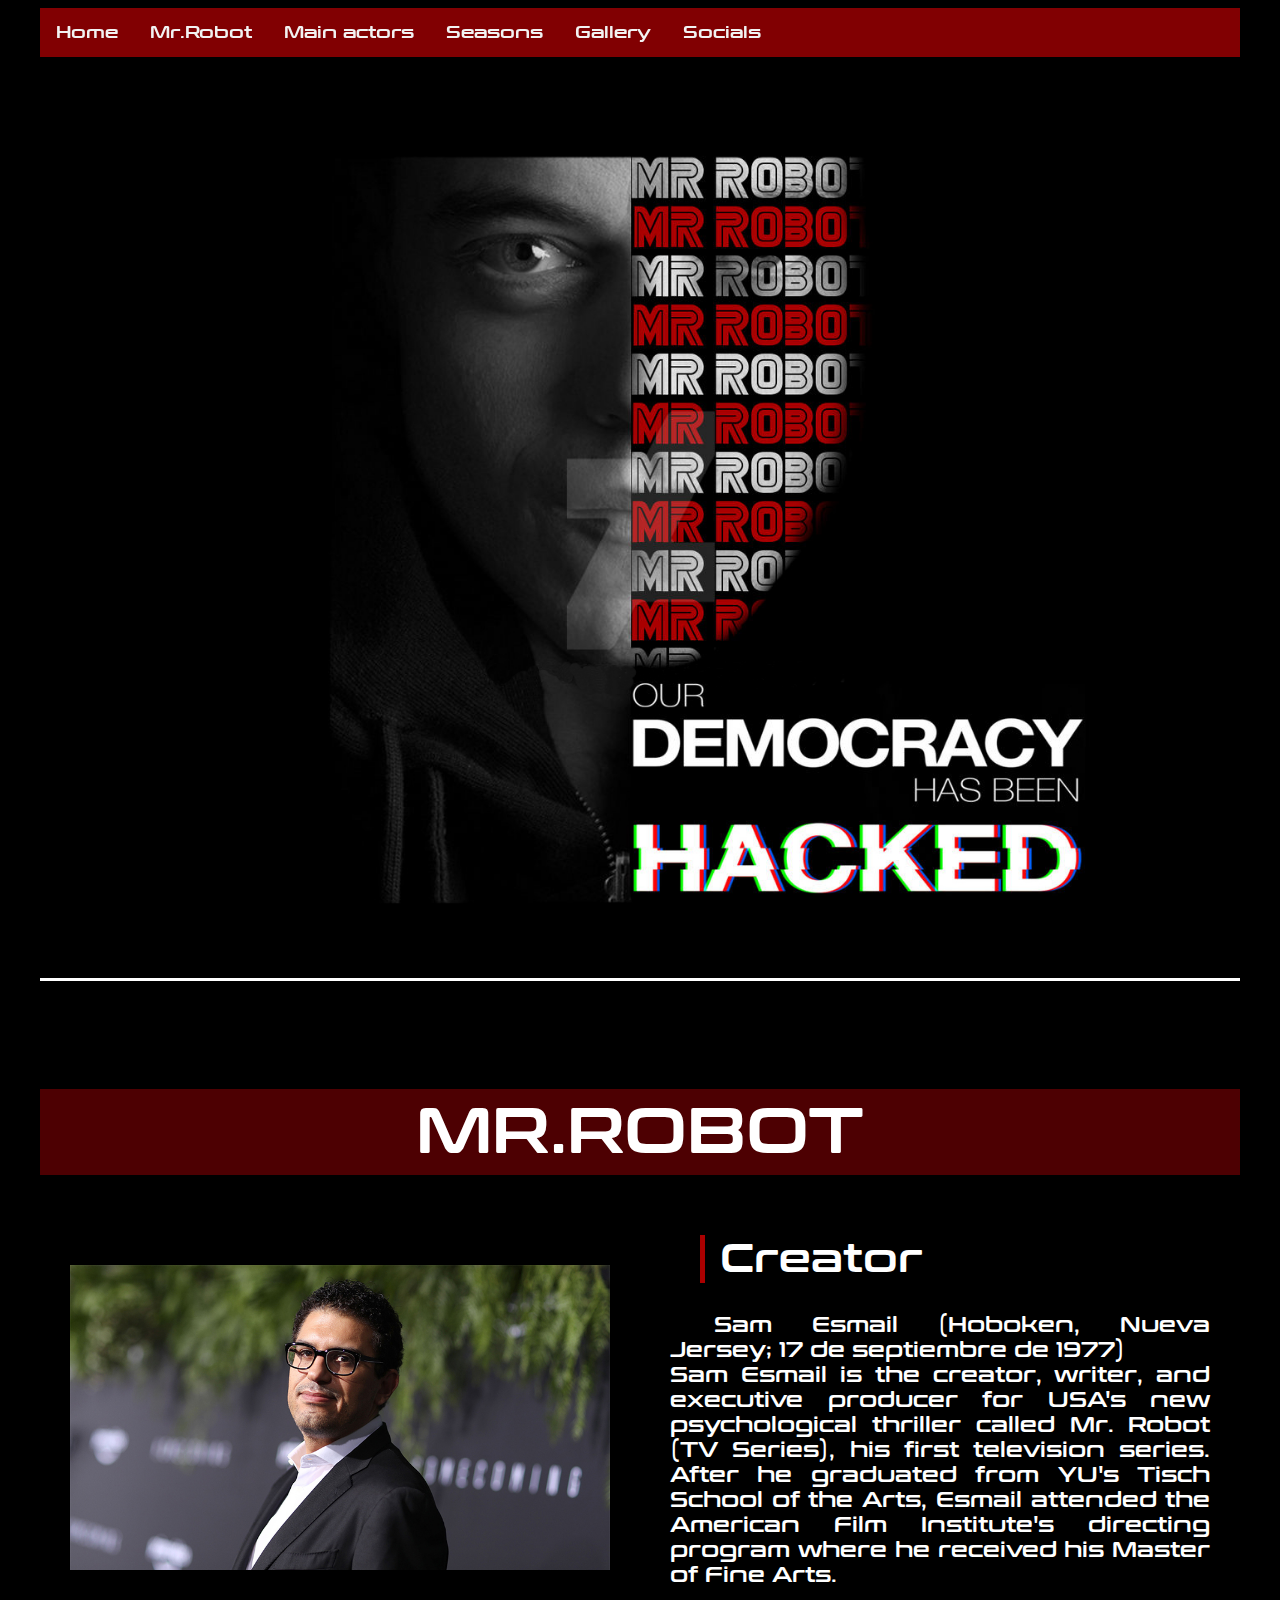
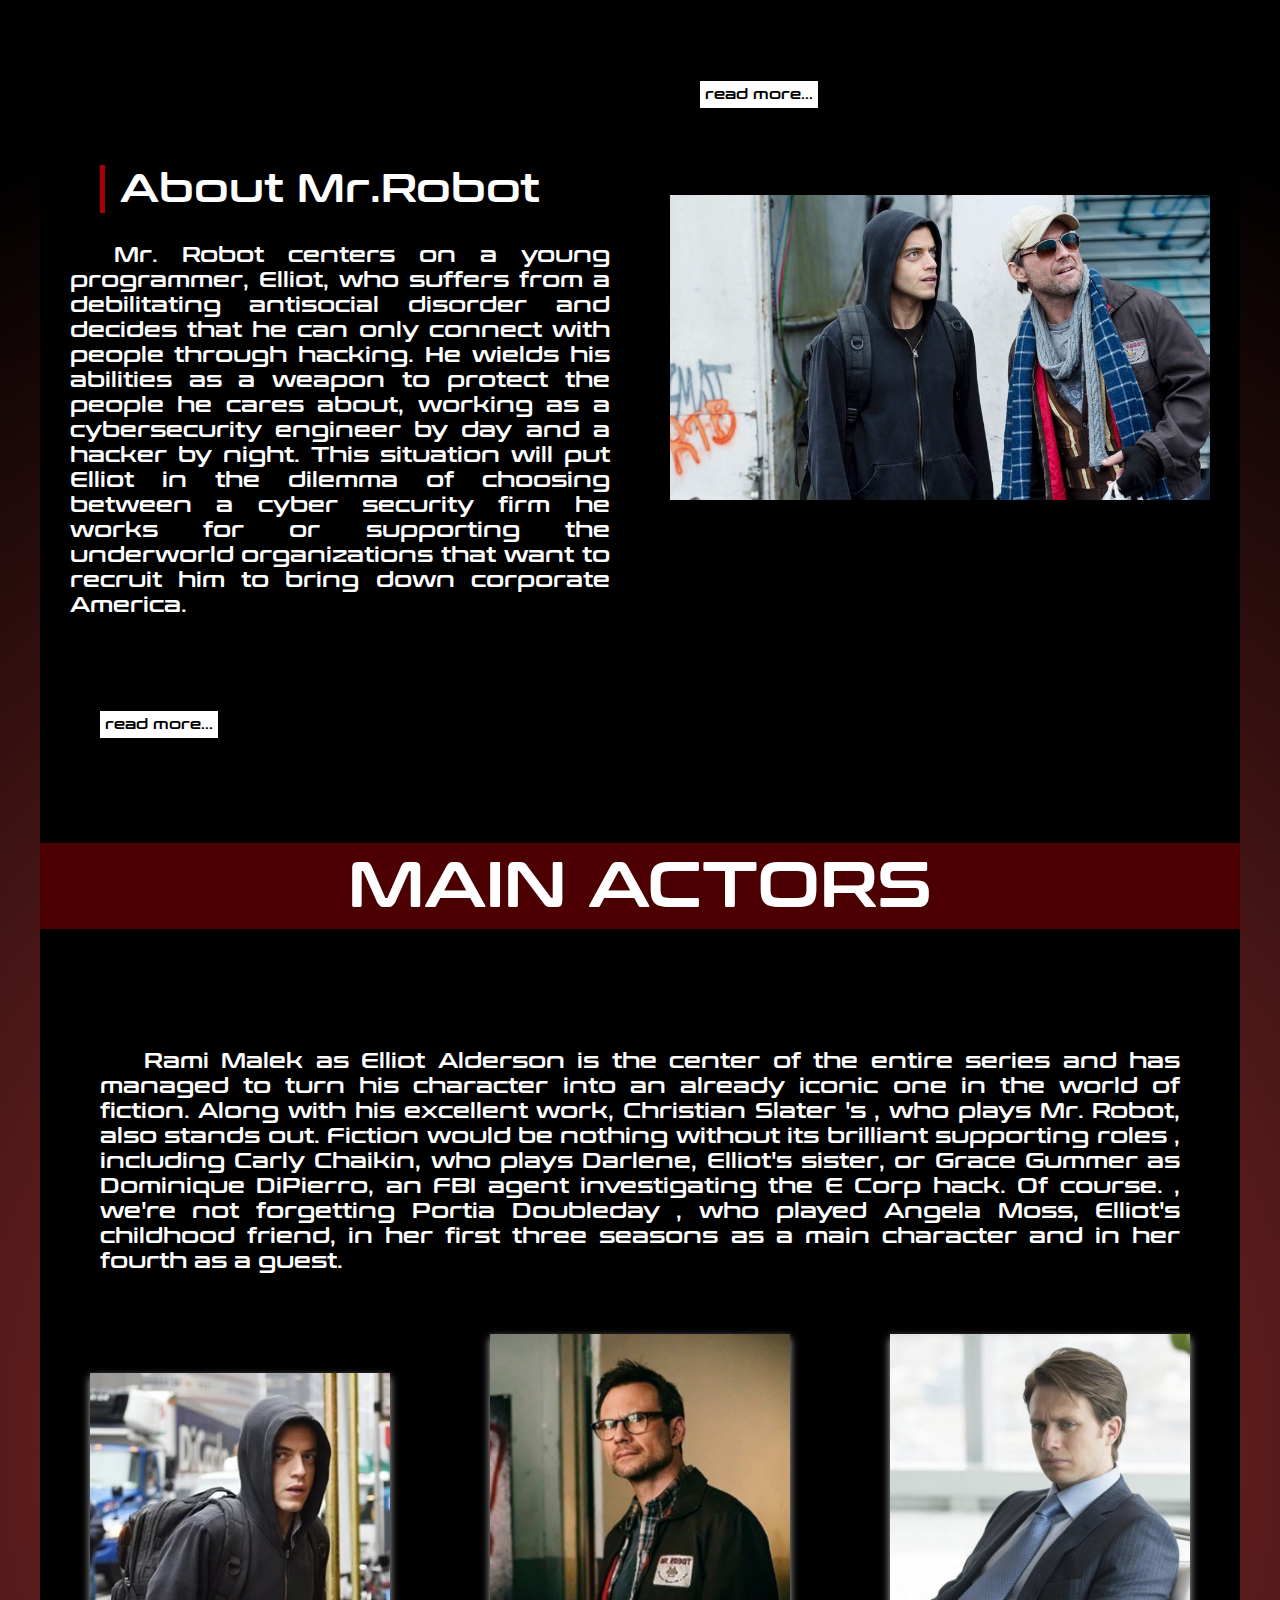
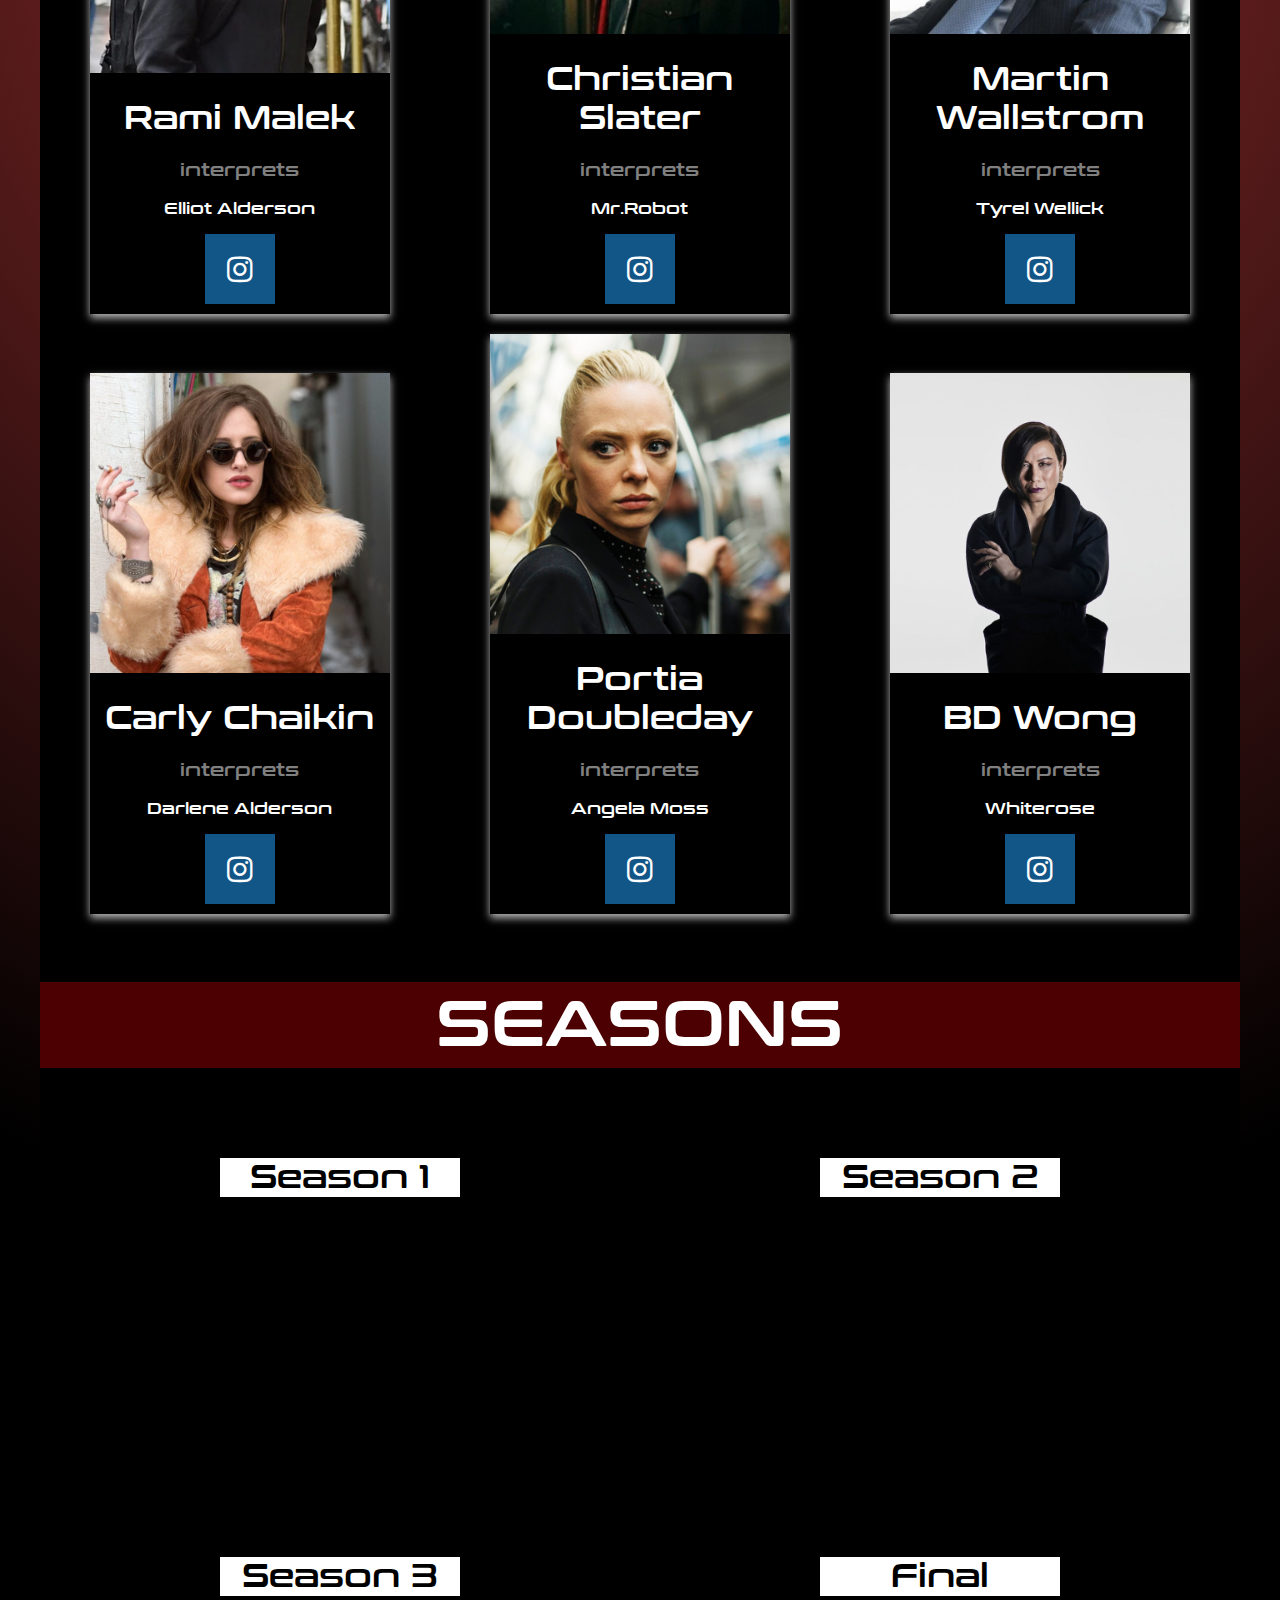
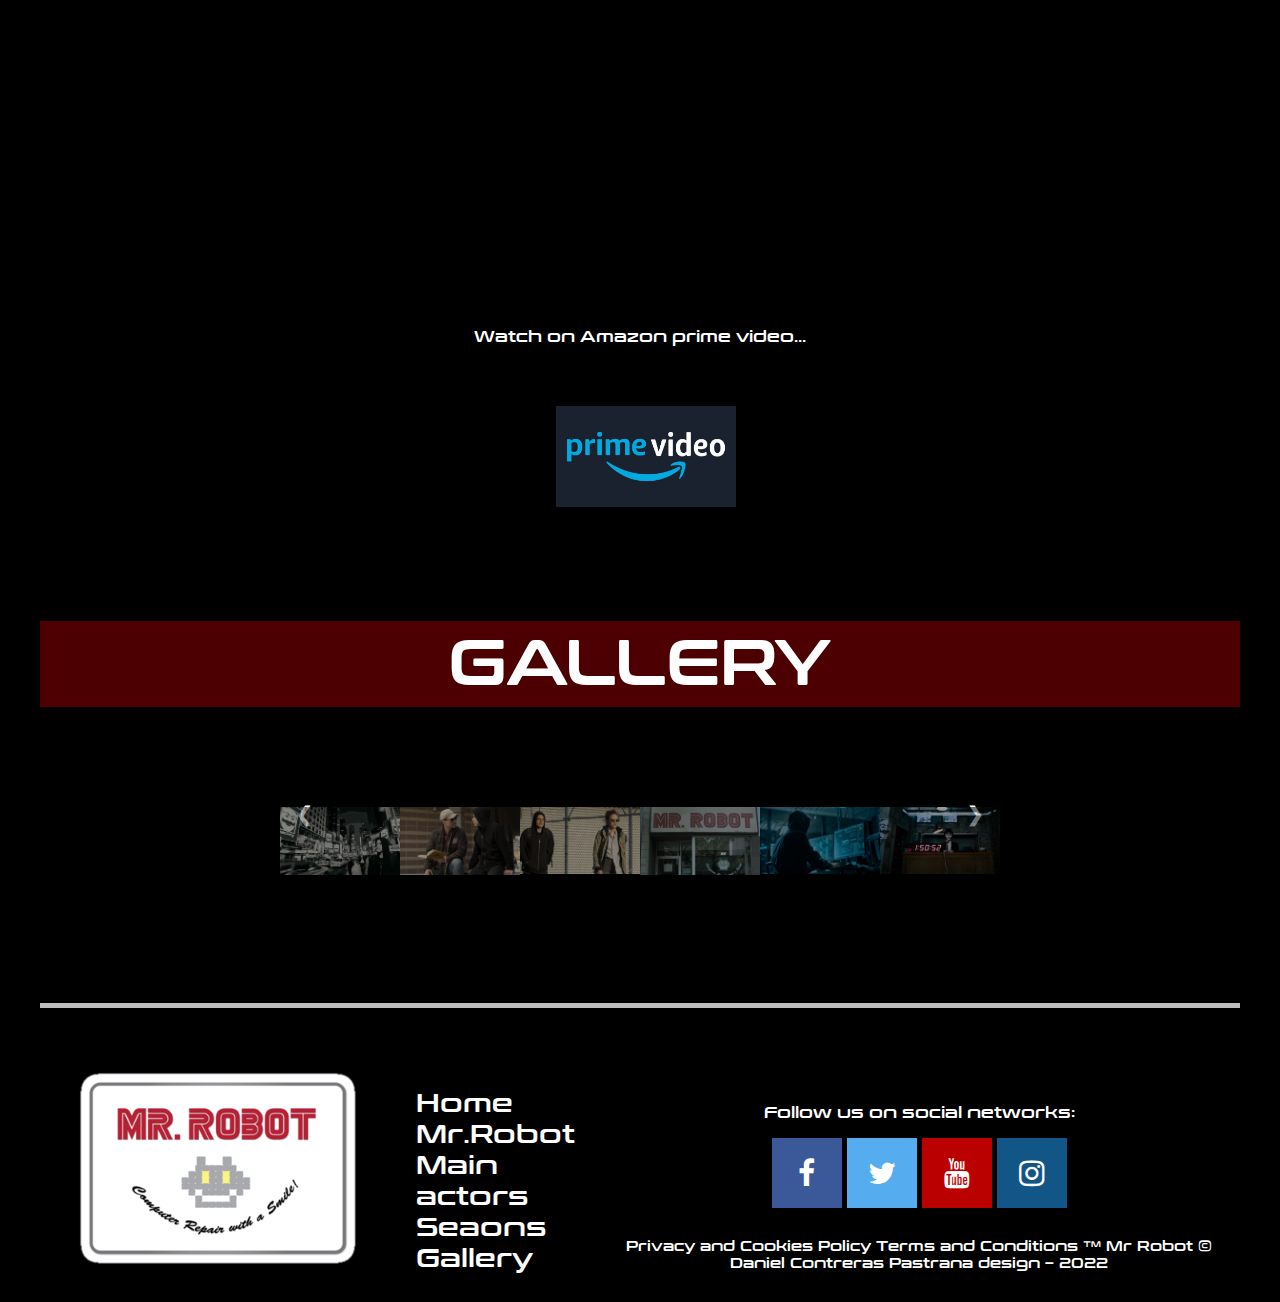
==== commit 77fc1a86: "Add files via upload" ====
--- a/index.html
+++ b/index.html
@@ -54,7 +54,7 @@
                                 Sam Esmail is the creator, writer, and executive producer for USA's new psychological thriller called Mr. Robot (TV Series), his first television series. After he graduated from YU's Tisch School of the Arts, Esmail attended the American Film Institute's directing program where he received his Master of Fine Arts.
                             </div>
                             <div class="moreinfo">
-                                    <a href="/creator.html"> read more...</a>
+                                    <a href="./creator.html"> read more...</a>
                             </div>
                     </div>
                     <div class="col2">
@@ -65,7 +65,7 @@
                                 Mr. Robot centers on a young programmer, Elliot, who suffers from a debilitating antisocial disorder and decides that he can only connect with people through hacking. He wields his abilities as a weapon to protect the people he cares about, working as a cybersecurity engineer by day and a hacker by night. This situation will put Elliot in the dilemma of choosing between a cyber security firm he works for or supporting the underworld organizations that want to recruit him to bring down corporate America.
                             </div>
                             <div class="moreinfo">
-                                    <a href="/about.html"> read more...</a>
+                                    <a href="./about.html"> read more...</a>
                             </div>
                     </div>
                     <div class="col2">
@@ -167,32 +167,32 @@
 
                 <!-- Full-width images with number text -->
                 <div class="mySlides">
-                  <div class="numbertext">1 / 6</div>
+                  <div class="numbertext"></div>
                     <img src="./images/galeria6.jpg" style="width:100%">
                 </div>
               
                 <div class="mySlides">
-                  <div class="numbertext">2 / 6</div>
+                  <div class="numbertext"></div>
                     <img src="./images/galeria2.jpg" style="width:100%">
                 </div>
               
                 <div class="mySlides">
-                  <div class="numbertext">3 / 6</div>
+                  <div class="numbertext"></div>
                     <img src="./images/galeria3.jpg" style="width:100%">
                 </div>
               
                 <div class="mySlides">
-                  <div class="numbertext">4 / 6</div>
+                  <div class="numbertext"></div>
                     <img src="./images/galeria4.jpg" style="width:100%">
                 </div>
               
                 <div class="mySlides">
-                  <div class="numbertext">5 / 6</div>
+                  <div class="numbertext"></div>
                     <img src="./images/galeria5.jpg" style="width:100%">
                 </div>
               
                 <div class="mySlides">
-                  <div class="numbertext">6 / 6</div>
+                  <div class="numbertext"></div>
                     <img src="./images/galeria1.jpg" style="width:100%">
                 </div>
                 
--- a/css/estiloindex.css
+++ b/css/estiloindex.css
@@ -22,7 +22,8 @@
 html { scroll-behavior: smooth; /*** Para que la transicion se haga fluidamente barra nav***/
 }
 
-body {background-color: #000000;
+body {background: rgb(158,48,48);
+  background: radial-gradient(circle, rgba(158,48,48,1) 0%, rgba(0,0,0,1) 46%);
         
 }
 
@@ -109,6 +110,7 @@
         width: 100%;
         padding: 5px 0;
         margin-bottom: 5%;
+        background-color: #aa010473;
 
 
 }
@@ -443,7 +445,6 @@
         .subtitulos2 {font-size: 2.5rem;}
         .subtitulos2 h1 {font-size: 2.5rem;}
         #titulotrailer { font-size: 1.5rem;}
-
         .tituloseccion h1{font-family: texto;
                 font-size: 2rem;}
         .grid3 {grid-template-columns: 50% 50%;}
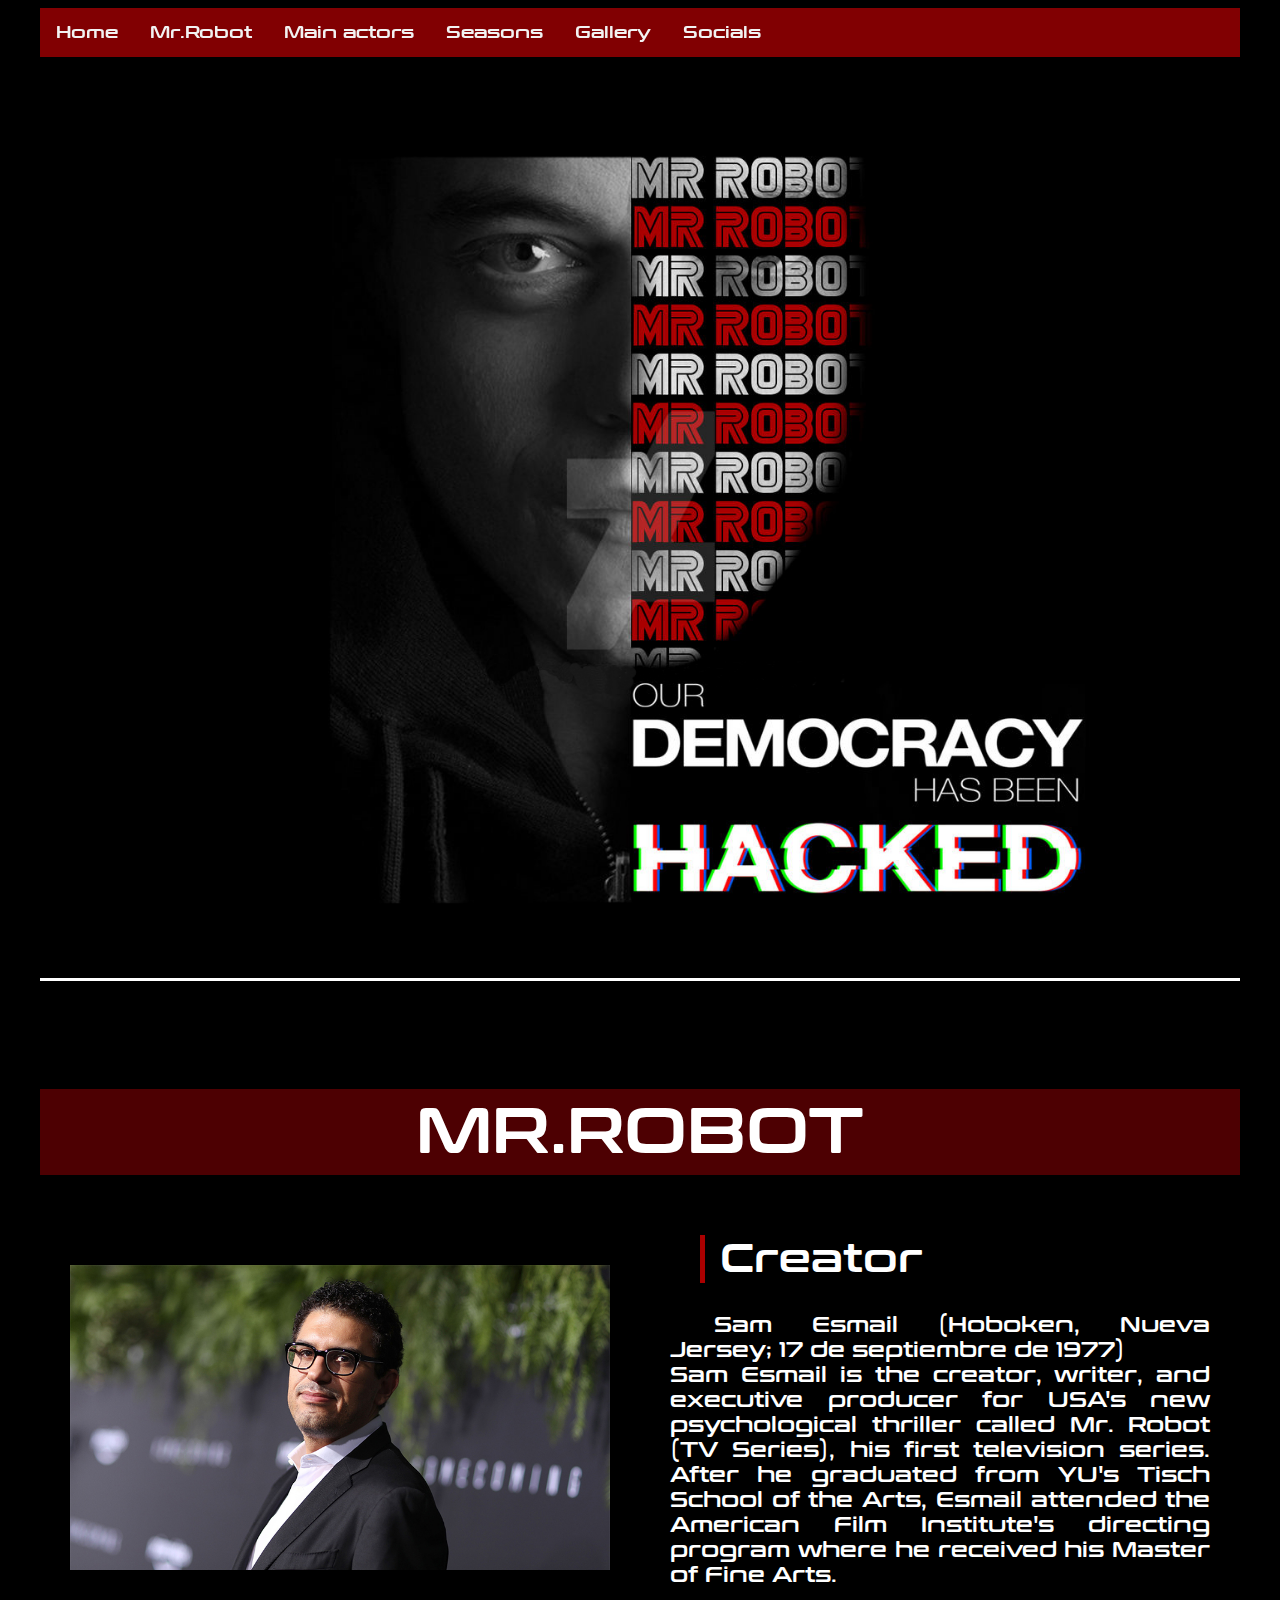
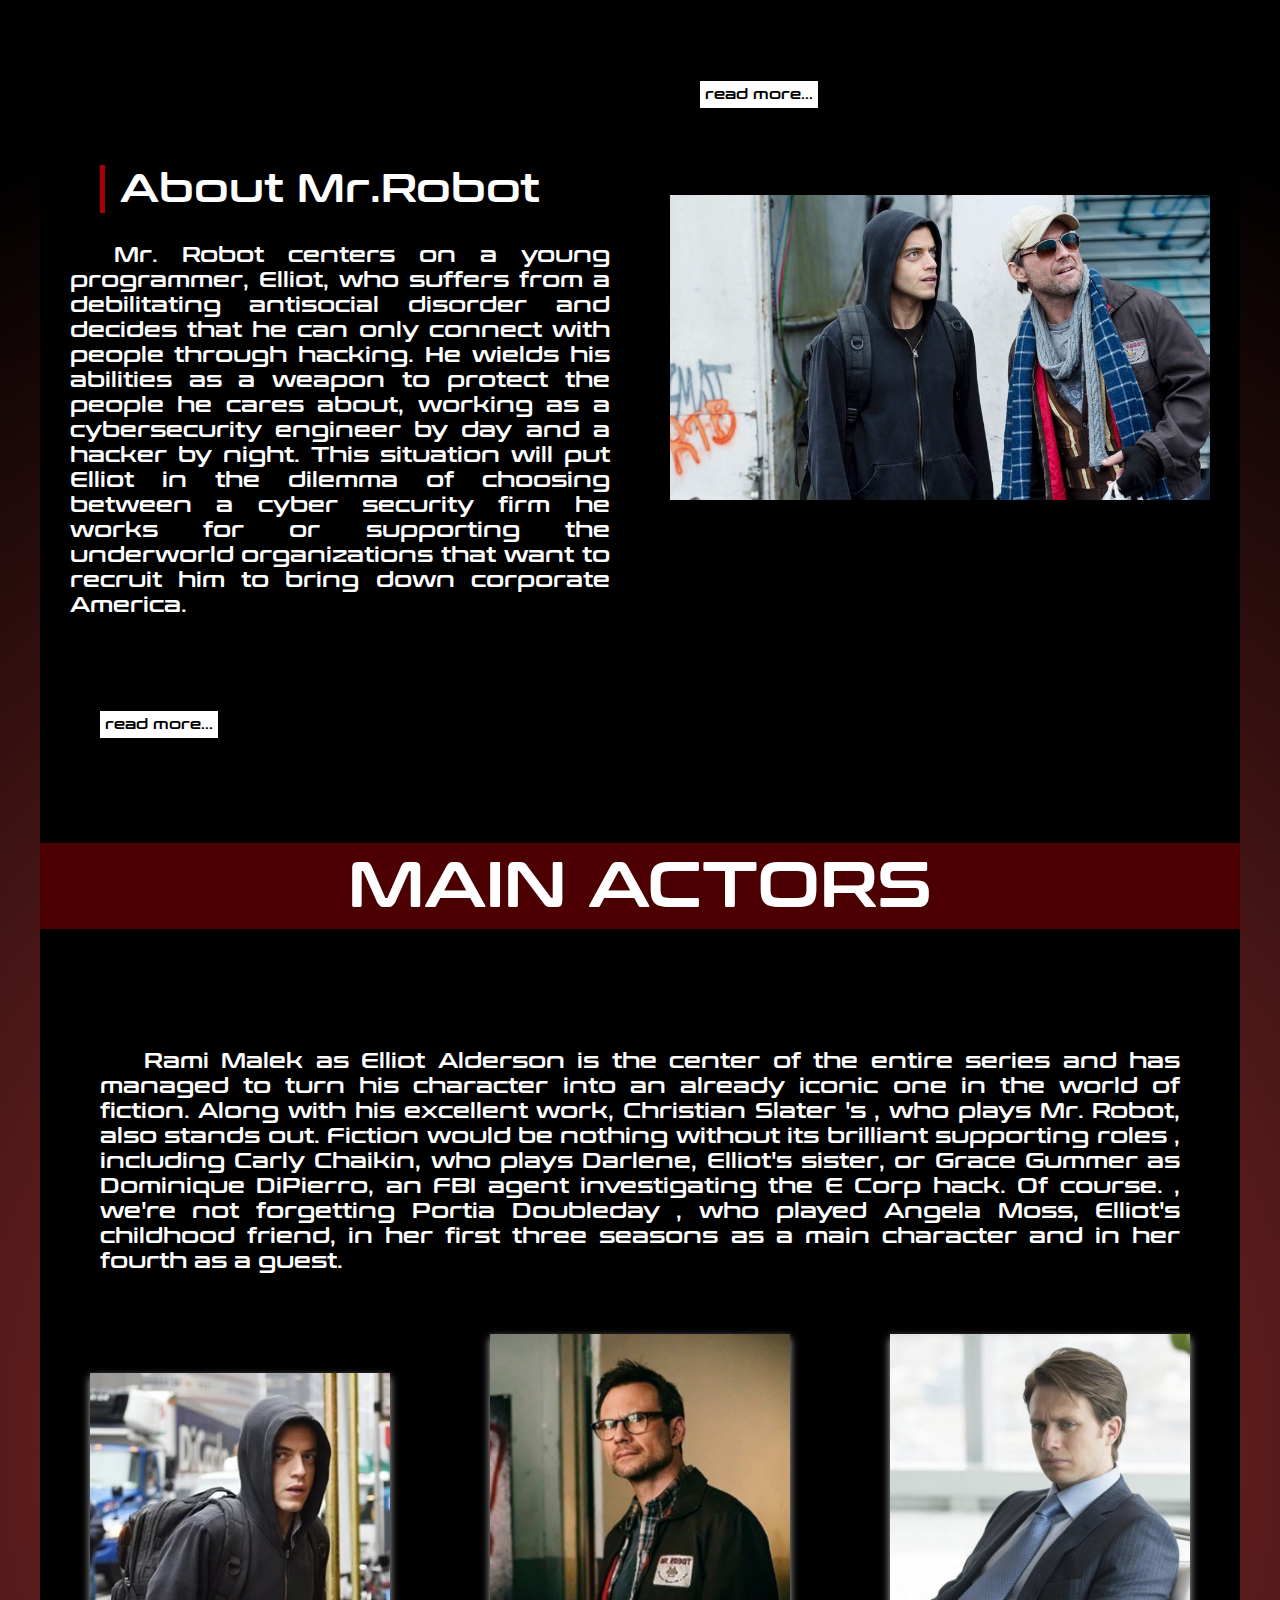
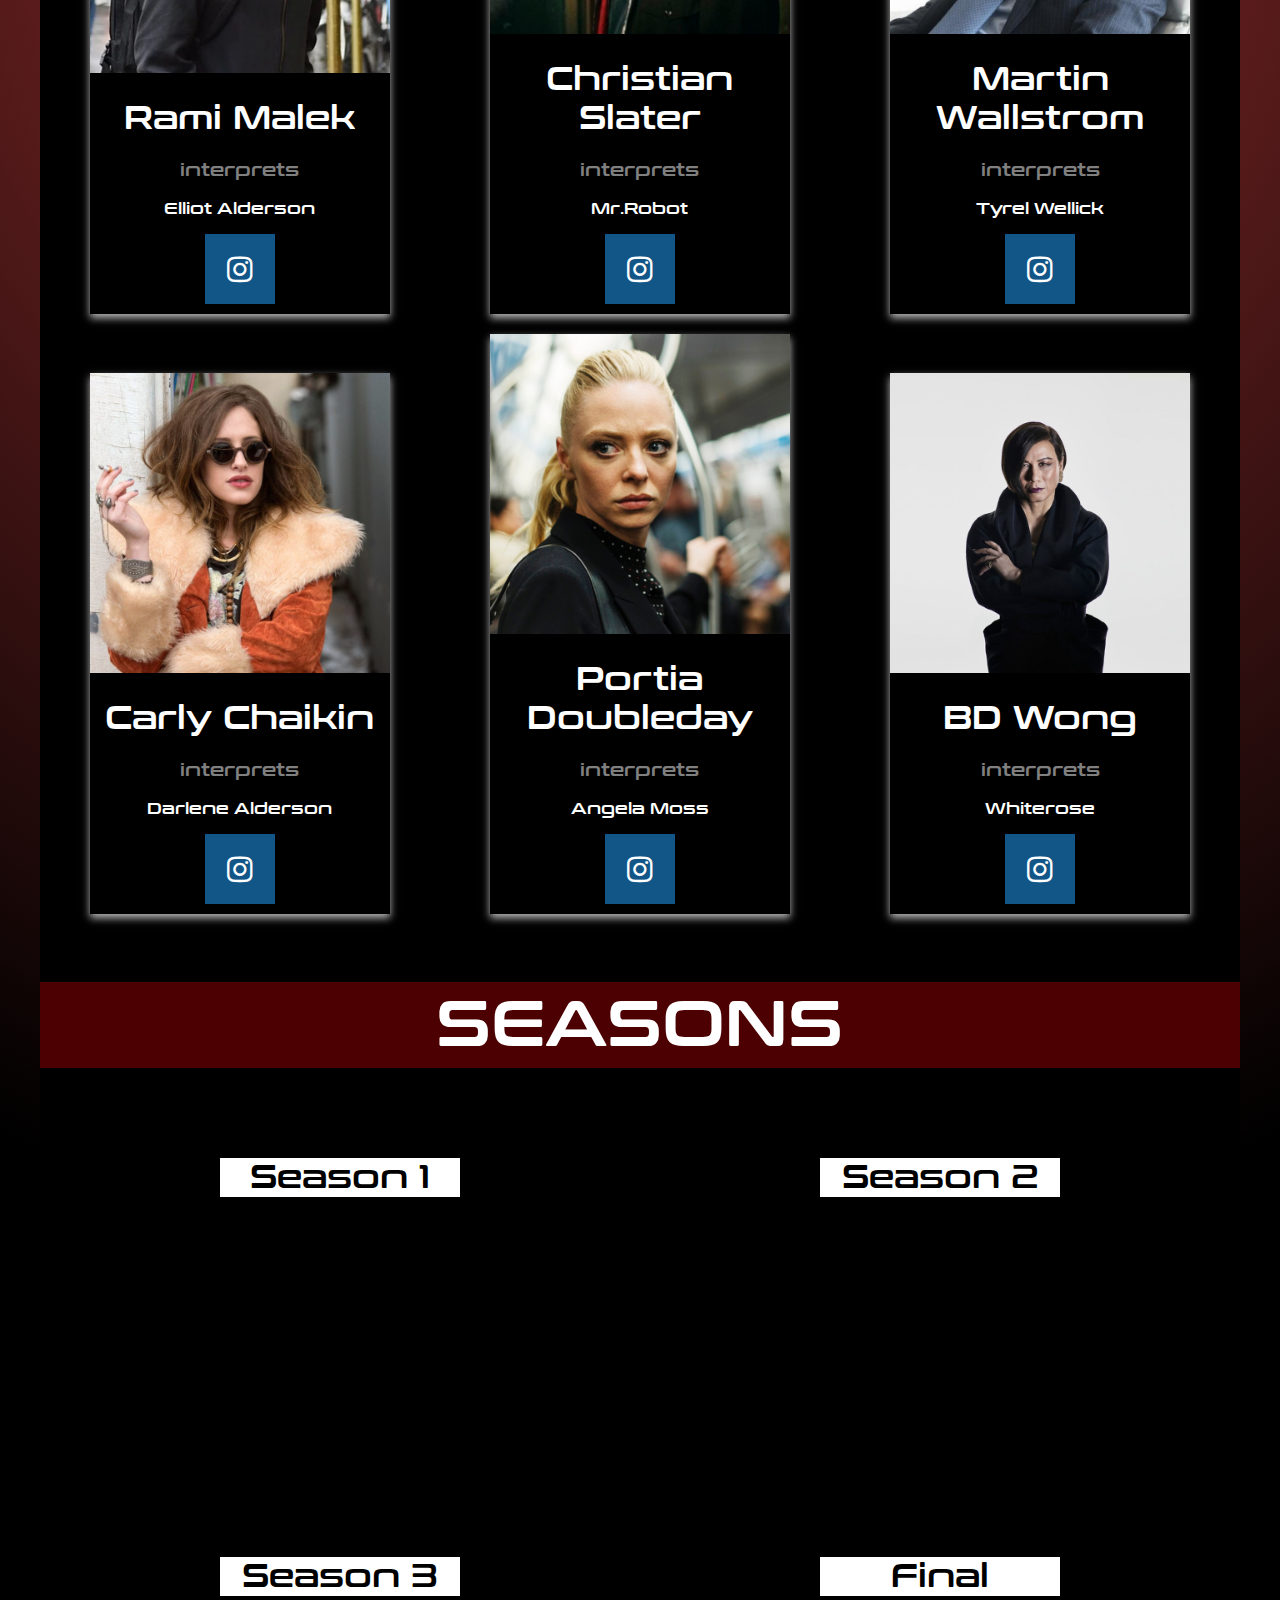
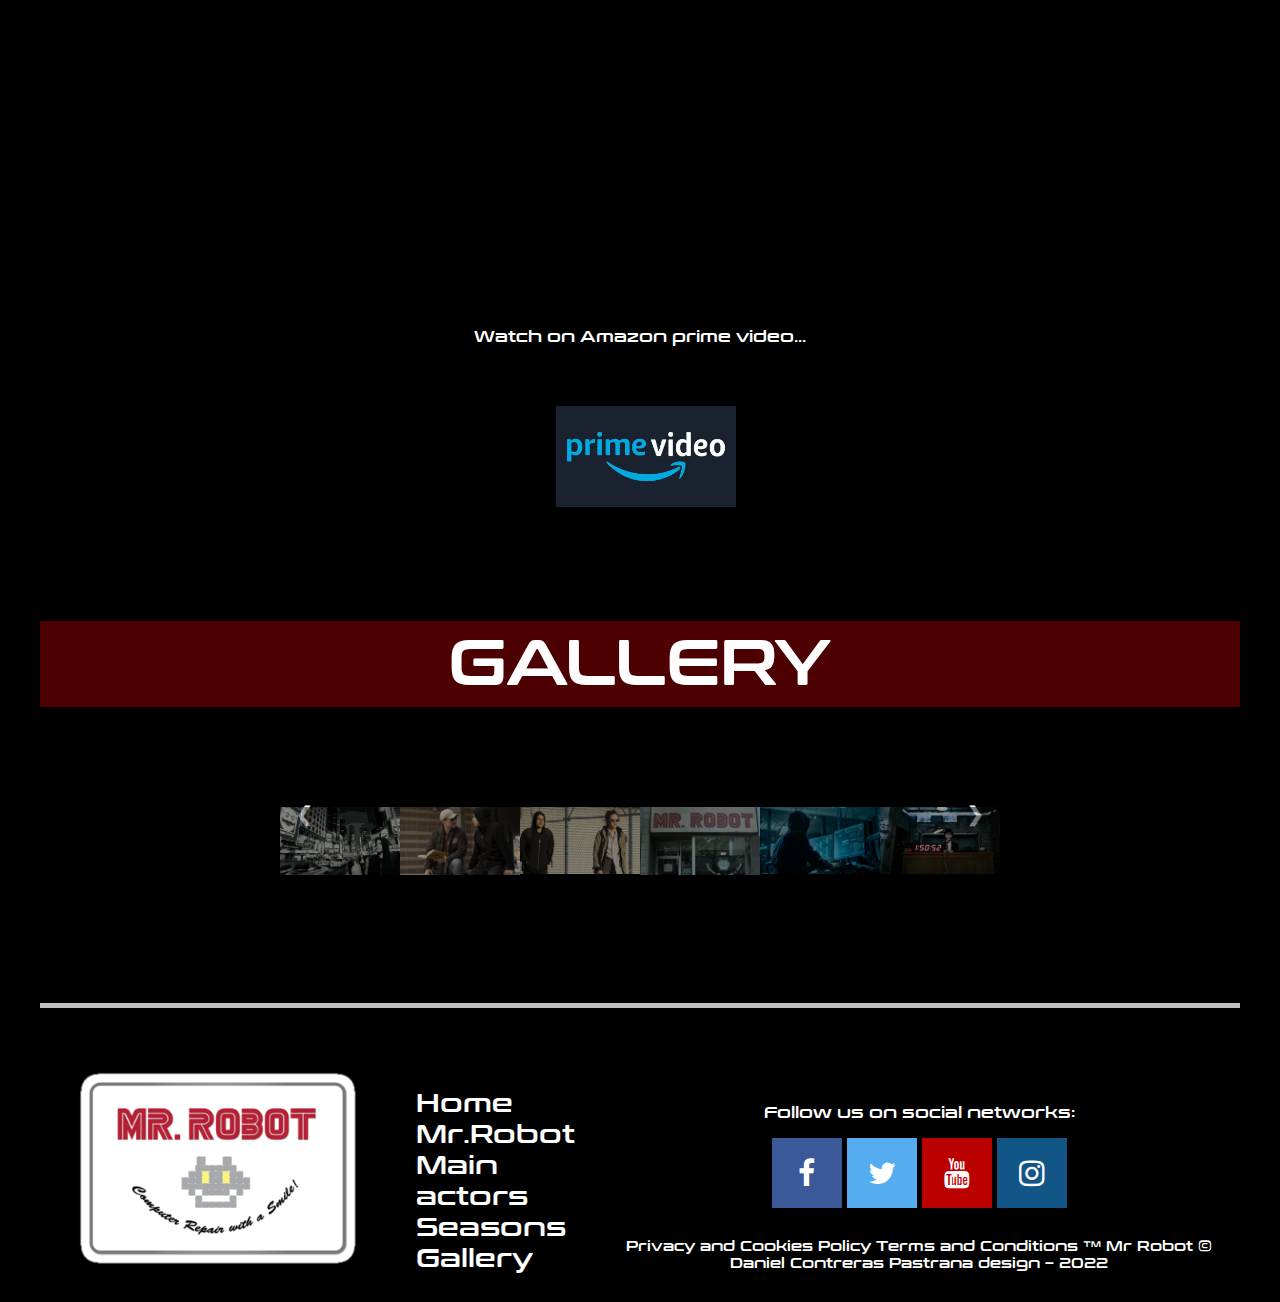
==== commit bb9be86f: "Add files via upload" ====
--- a/index.html
+++ b/index.html
@@ -236,7 +236,7 @@
                         <a href="#" class="enlace"> Home</a><br> 
                         <a href="#mrrobot" class="enlace"> Mr.Robot</a><br> 
                         <a href="#actors" class="enlace"> Main actors</a><br> 
-                        <a href="#seasons" class="enlace"> Seaons</a><br> 
+                        <a href="#seasons" class="enlace"> Seasons</a><br> 
                         <a href="#gallery" class="enlace"> Gallery</a><br>  
                     </div>
                     <div class="col3" id="ancha">
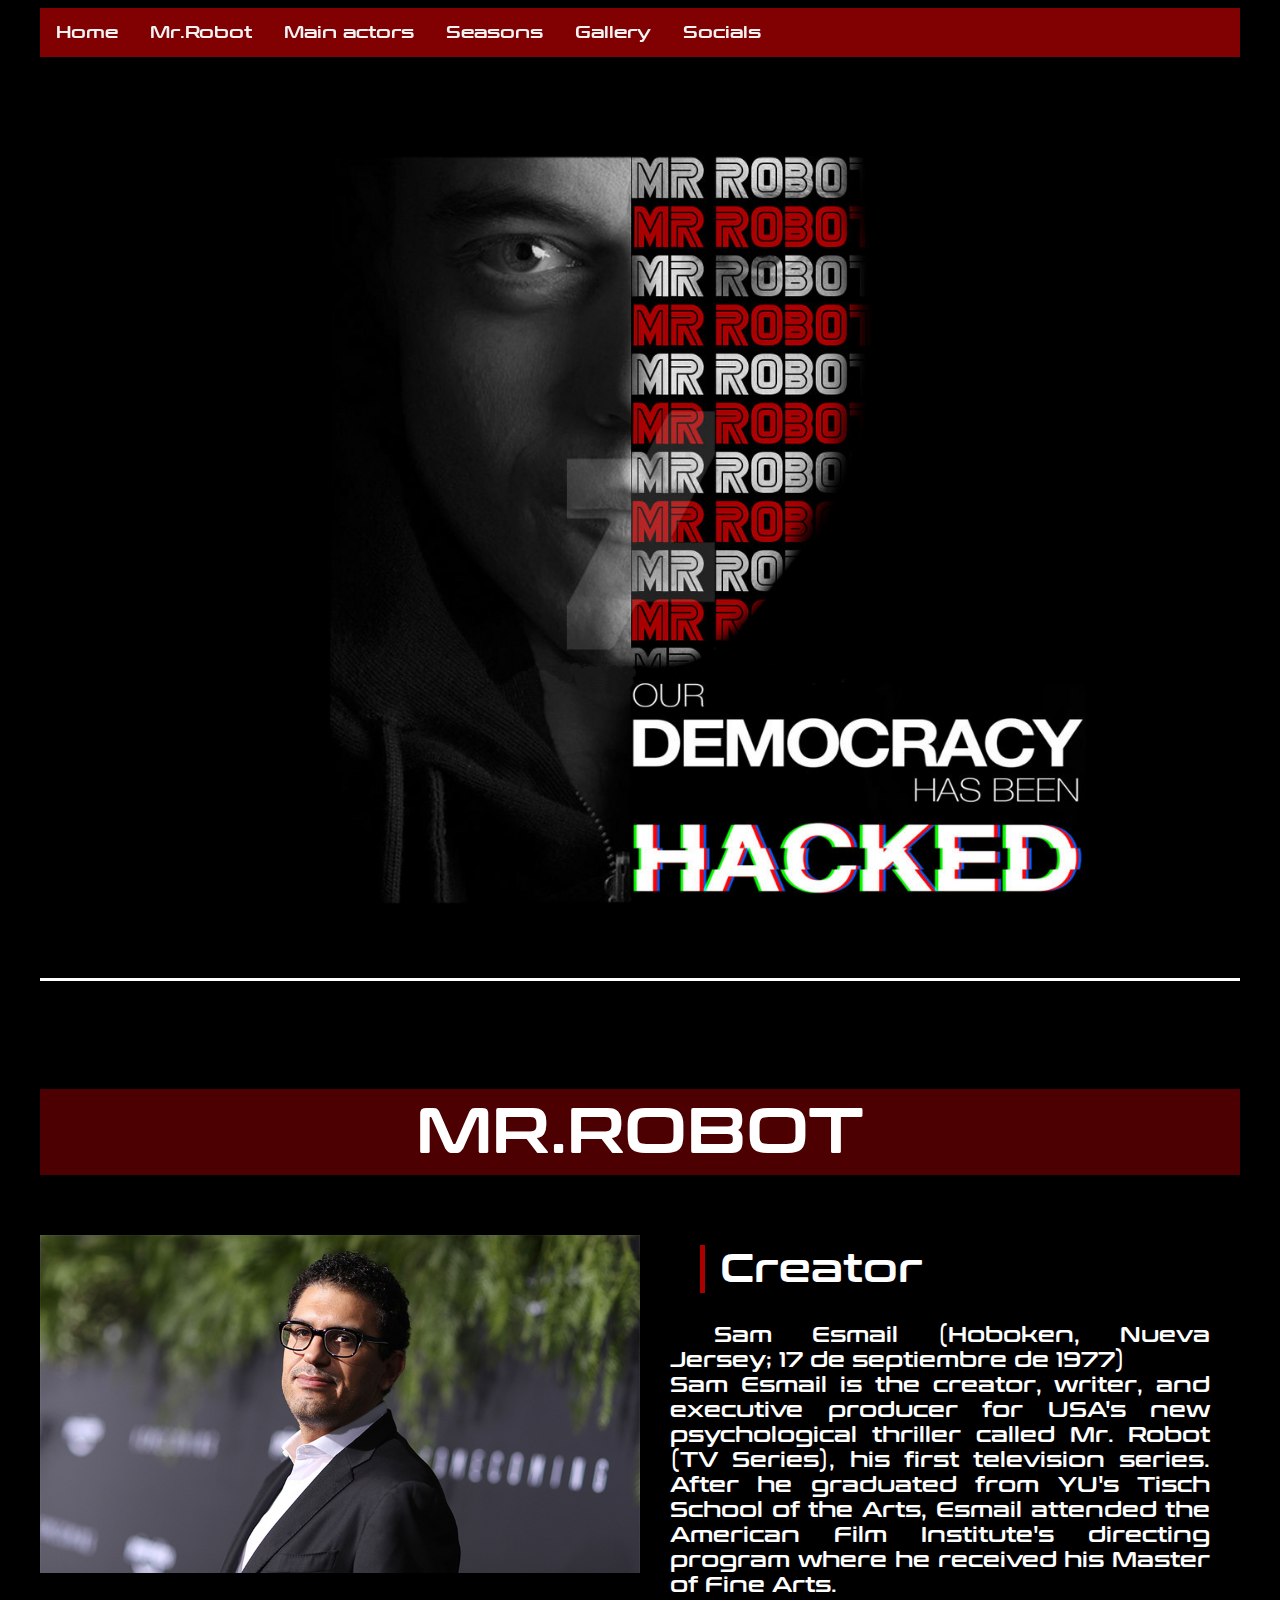
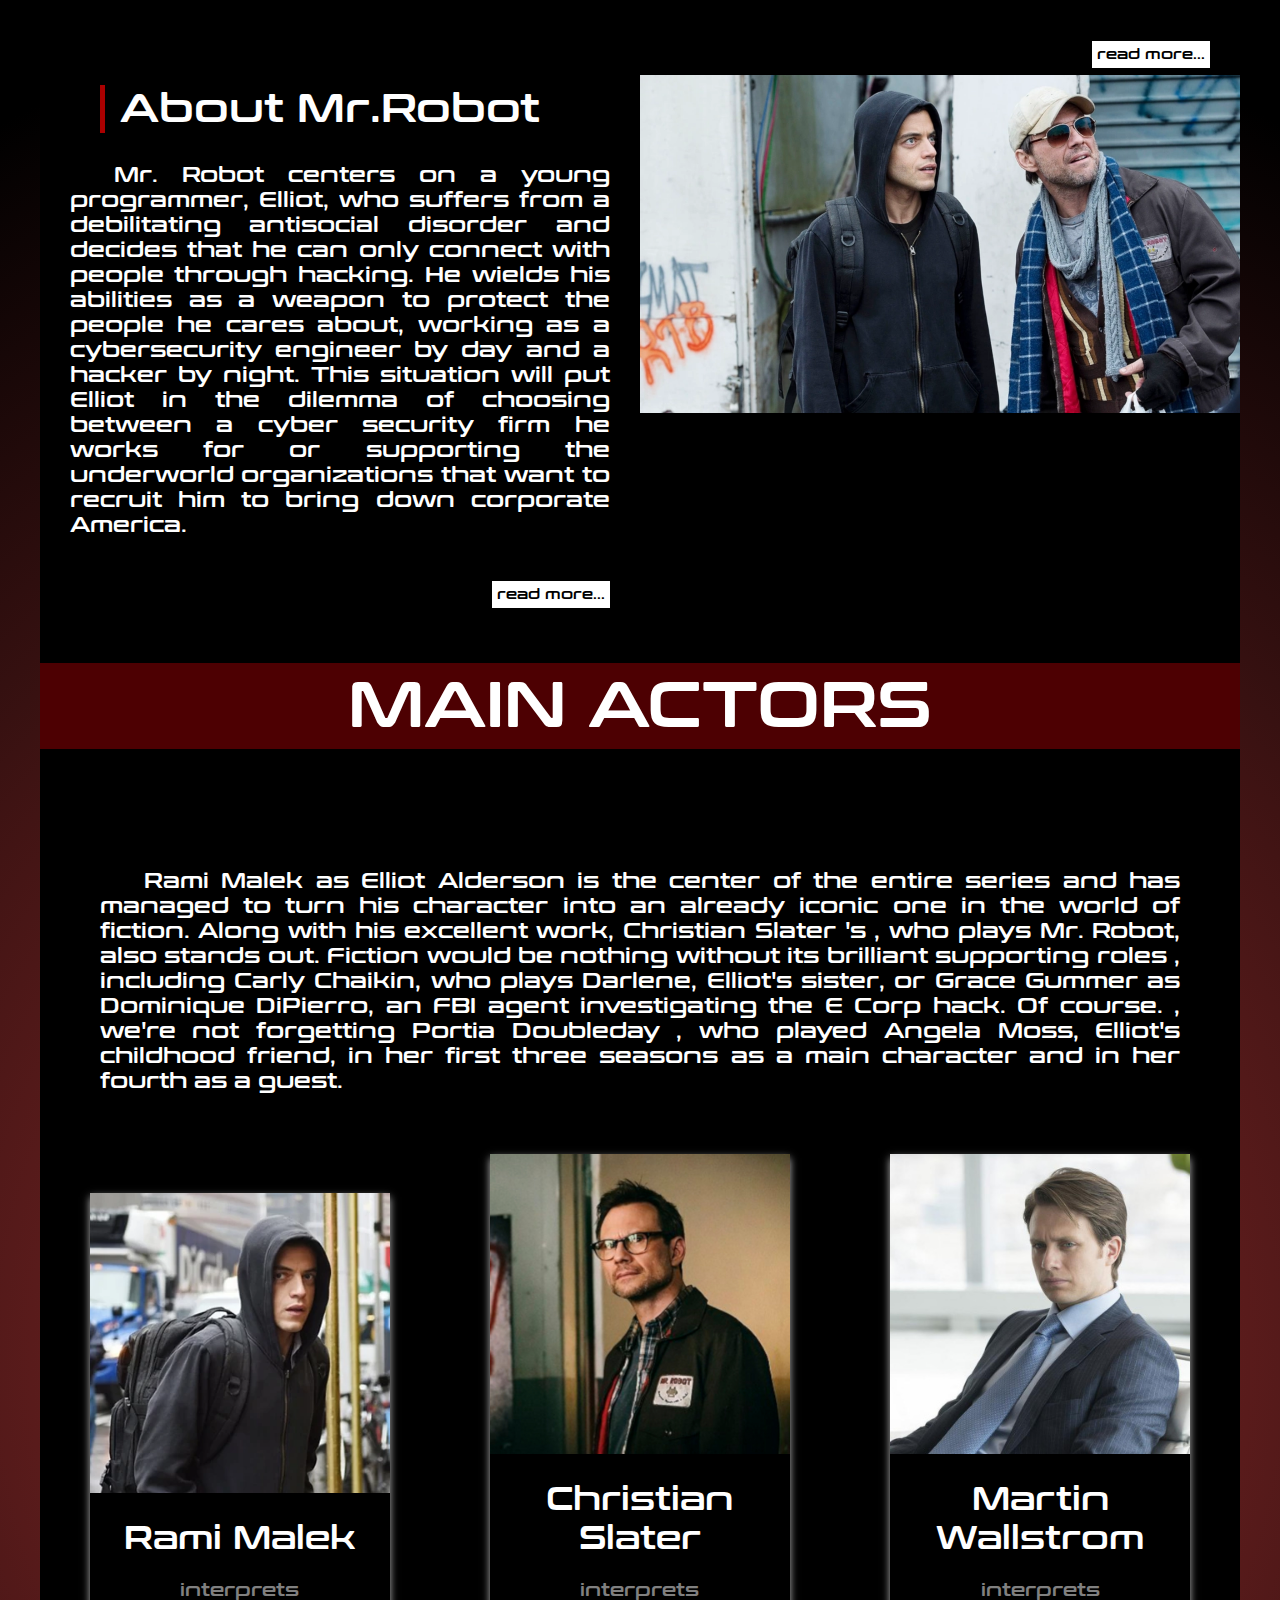
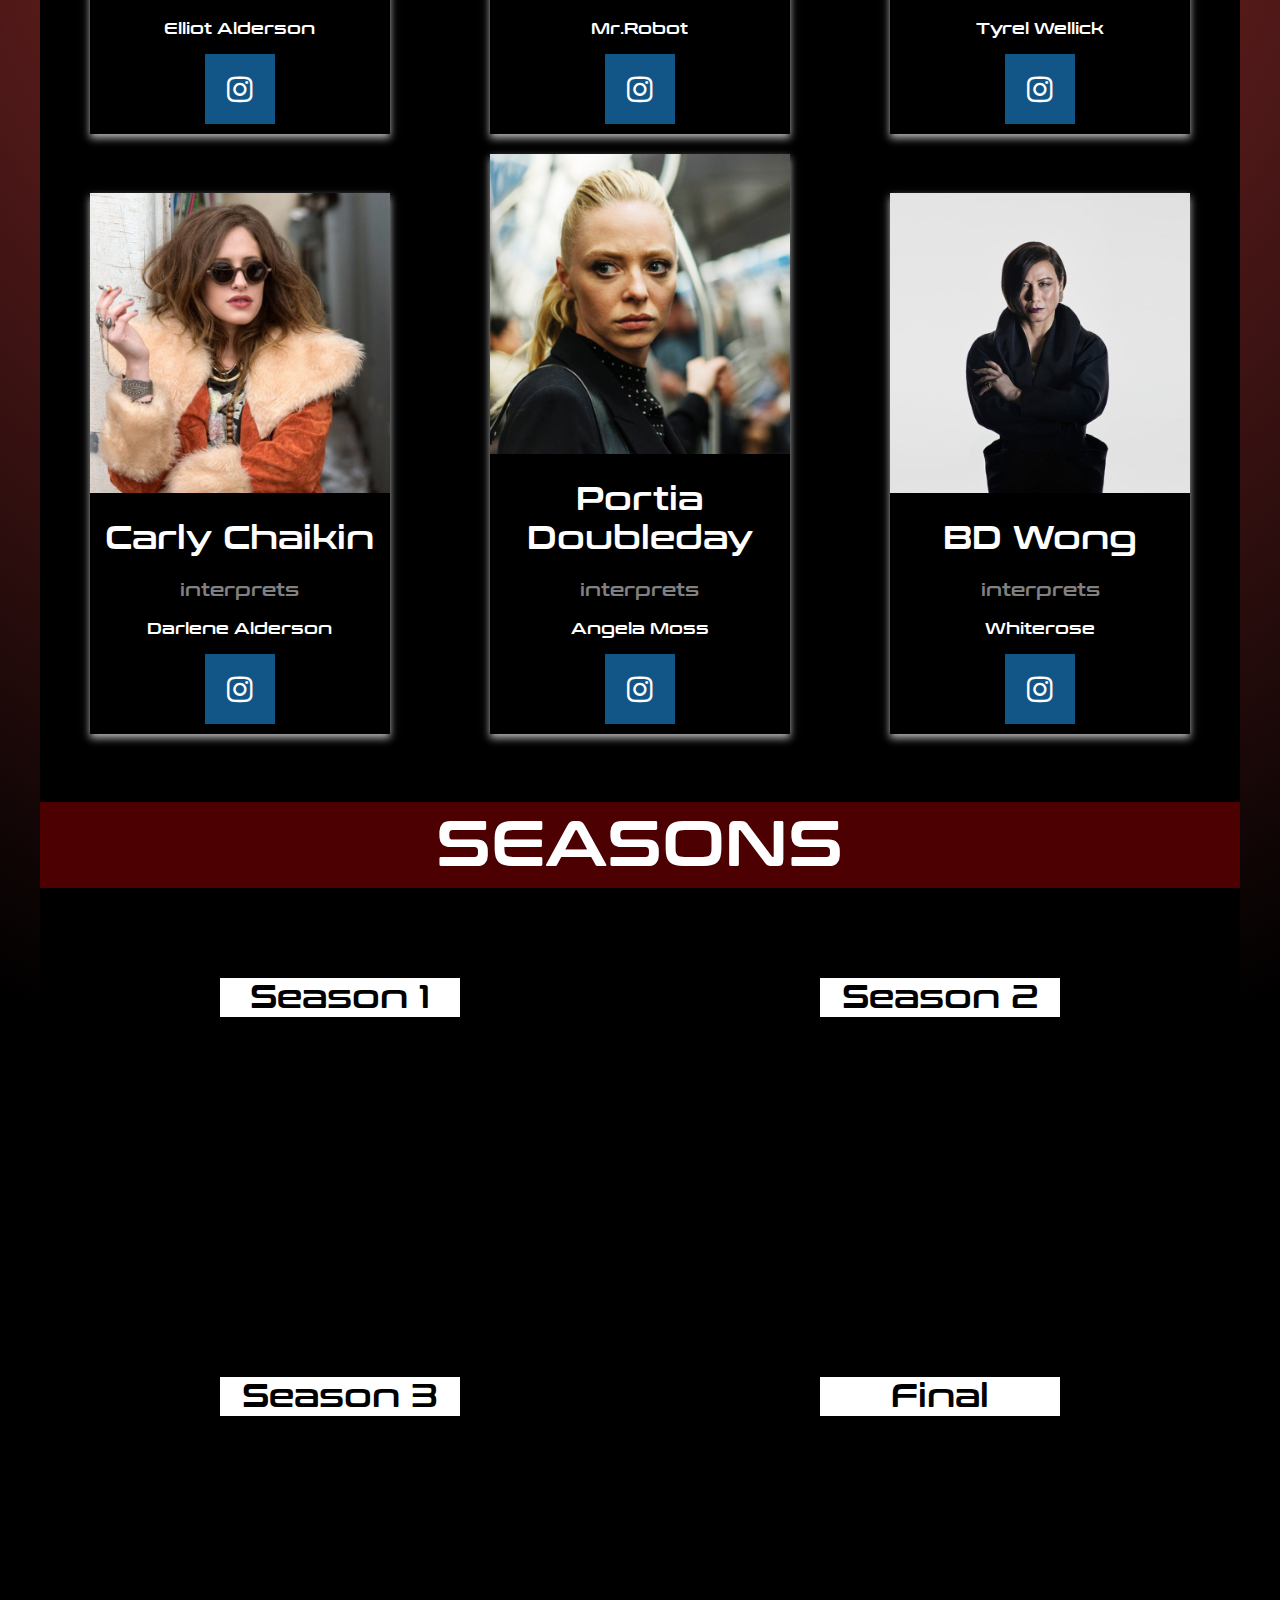
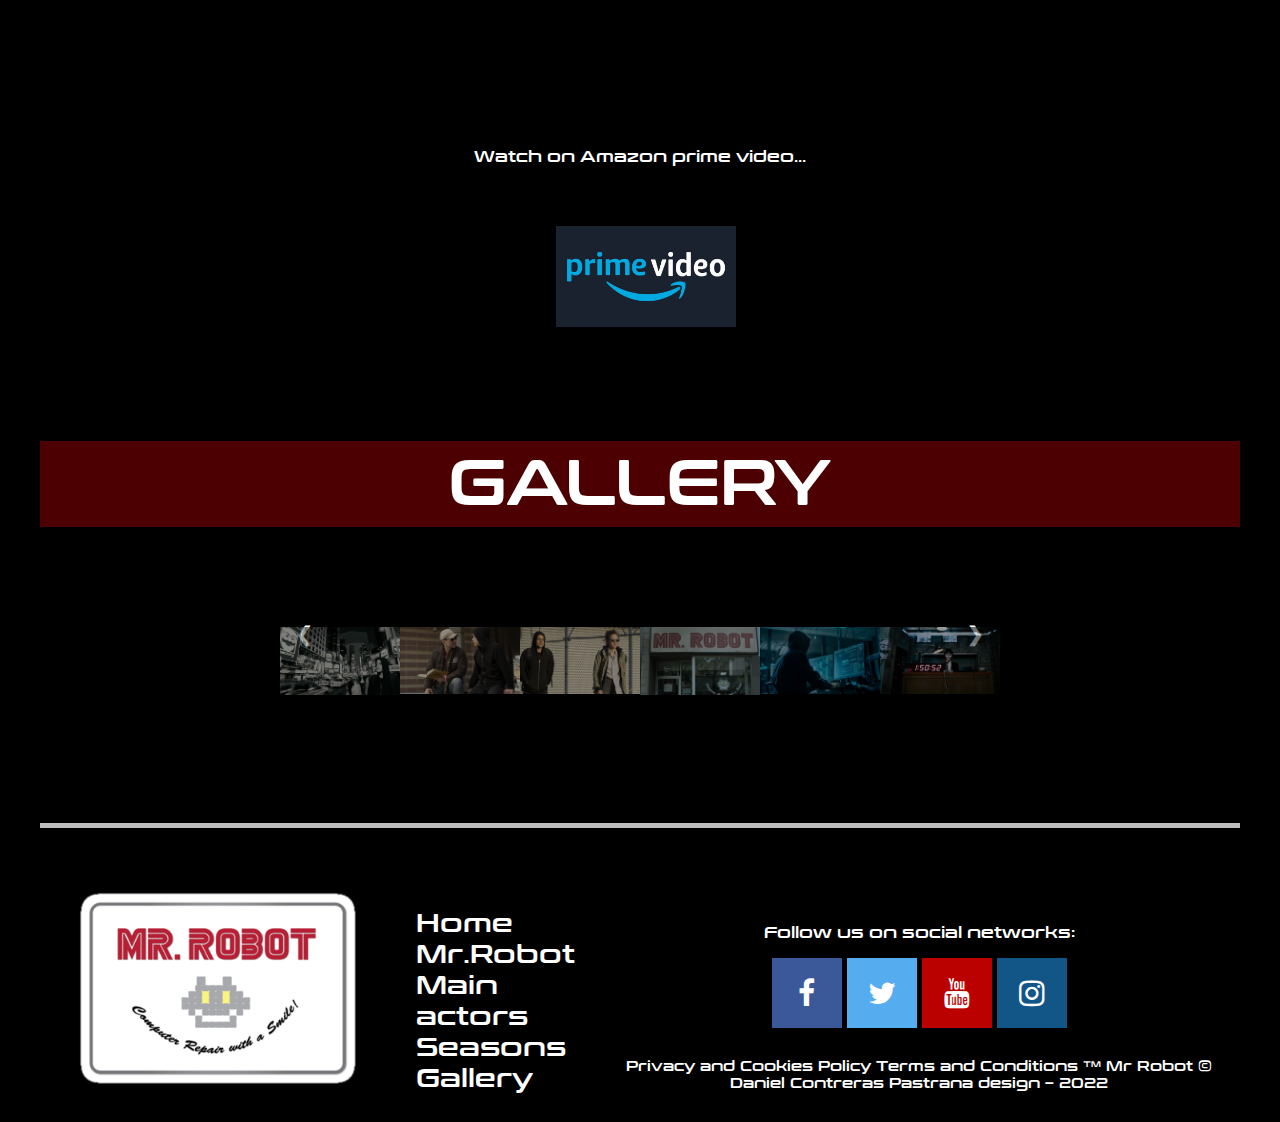
==== commit 3f7e2a16: "versión 1ª evaluación AppWeb smr2 DanielContreras" ====
--- a/index.html
+++ b/index.html
@@ -45,7 +45,7 @@
                     <div class="col2">
                             <img src="./images/sam-esmail.jpg" alt="author mrrobot series" width="100%">
                     </div>
-                    <div class="col2">
+                    <div class="col2 coltextos">
                             <div class="subtitulos">
                                 Creator
                             </div>
@@ -57,7 +57,7 @@
                                     <a href="./creator.html"> read more...</a>
                             </div>
                     </div>
-                    <div class="col2">
+                    <div class="col2 coltextos">
                             <div class="subtitulos">
                                 About Mr.Robot
                             </div>
@@ -86,42 +86,42 @@
                                 <h1>Rami Malek</h1>
                                 <p class="title">interprets</p>
                                 <p>Elliot Alderson</p>
-                                <a href="https://www.instagram.com/ramiimalek/?hl=es"><i class="fa fa-instagram"></i></a>
+                                <a href="https://www.instagram.com/ramiimalek/?hl=es" target="_blank"> <i class="fa fa-instagram"></i></a>
                             </div>
                             <div class="cardcol3">
                                 <img src="./images/ChristianSlater.jpg" alt="Christian Slater photo" style="width:100%">
                                 <h1>Christian Slater</h1>
                                 <p class="title">interprets</p>
                                 <p>Mr.Robot</p>
-                                <a href="https://www.instagram.com/realchristianslater/?hl=es"><i class="fa fa-instagram"></i></a>
+                                <a href="https://www.instagram.com/realchristianslater/?hl=es" target="_blank"><i class="fa fa-instagram"></i></a>
                             </div>
                             <div class="cardcol3">
                                 <img src="./images/tylerwellik.jpg" alt="Martin Wallstrom photo" style="width:100%">
                                 <h1>Martin Wallstrom</h1>
                                 <p class="title">interprets</p>
                                 <p>Tyrel Wellick</p>
-                                <a href="https://www.instagram.com/itsmartinwallstrom/?hl=es"><i class="fa fa-instagram"></i></a>
+                                <a href="https://www.instagram.com/itsmartinwallstrom/?hl=es" target="_blank"><i class="fa fa-instagram"></i></a>
                             </div>
                             <div class="cardcol3">
                                 <img src="./images/darleneanderson.jpg" alt="Carly Chaikin photo" style="width:100%">
                                 <h1>Carly Chaikin</h1>
                                 <p class="title">interprets</p>
                                 <p>Darlene Alderson</p>
-                                <a href="https://www.instagram.com/carlychaikin/"><i class="fa fa-instagram"></i></a>
+                                <a href="https://www.instagram.com/carlychaikin/" target="_blank"><i class="fa fa-instagram"></i></a>
                             </div>
                             <div class="cardcol3">
                                 <img src="./images/angelamoss.jpg" alt="Portia doubleday photo" style="width:100%">
                                 <h1>Portia Doubleday</h1>
                                 <p class="title">interprets</p>
                                 <p>Angela Moss</p>
-                                <a href="https://www.instagram.com/portiadd/"><i class="fa fa-instagram"></i></a>
+                                <a href="https://www.instagram.com/portiadd/" target="_blank"><i class="fa fa-instagram"></i> </a>
                             </div>
                             <div class="cardcol3">
                                 <img src="./images/whiterose.jpeg" alt="BD Wong photo" style="width:100%">
                                 <h1>BD Wong</h1>
                                 <p class="title">interprets</p>
                                 <p>Whiterose</p>
-                                <a href="https://www.instagram.com/wongbd/"><i class="fa fa-instagram"></i></a>
+                                <a href="https://www.instagram.com/wongbd/" target="_blank"><i class="fa fa-instagram"></i></a>
                             </div>
                     </div>
         </section>
--- a/css/estiloindex.css
+++ b/css/estiloindex.css
@@ -133,18 +133,19 @@
 .grid2 {   display: grid;
                 grid-template-columns: 50% 50%;
                 font-size: 1.5rem;
+                margin: auto;
 
 
 }
 
 .col2 img {     width: 100%;
-                padding: 5%;
 
                 margin: auto;
-                display: flex;
                 justify-content: center;
 
 }
+.coltextos { padding-top: 10px;
+              margin: auto;}
 
 .subtitulos { font-family: texto;
                 color: white;
@@ -164,8 +165,9 @@
                 text-indent: 44px;
 }
 
-.moreinfo {     margin: 10% 0;
-                margin-left: 10%;
+.moreinfo {     margin: 10px auto;
+                float: right;
+                margin-right: 5%;
 
 }
 
@@ -253,8 +255,8 @@
                 left: 0;
                 bottom: 0;
                 right: 0;
-                width: 60%;
-                height: 60%;
+                width: 80%;
+                height: 80%;
                 margin: auto;
               }
 
@@ -449,7 +451,7 @@
                 font-size: 2rem;}
         .grid3 {grid-template-columns: 50% 50%;}
         .col3 {margin: auto;}
-        .moreinfo a{ font-size: 0.8rem;}
+        .moreinfo a{ font-size: 0.5rem;}
         .titulosseasons { font-size: 1rem;}
         #navinferior a {font-size: 1.2rem;
 }
@@ -471,8 +473,7 @@
         .subtitulos2 p{font-size: 0.9rem;}
         .grid3 {grid-template-columns: 100%;}
         .titulosseasons { font-size: 0.8rem;}
-        .gallerycontainer { width: 85%;
- 
-              }
+        .gallerycontainer { width: 85%;}
+        .responsive-iframe { width: 100%;}
 
 }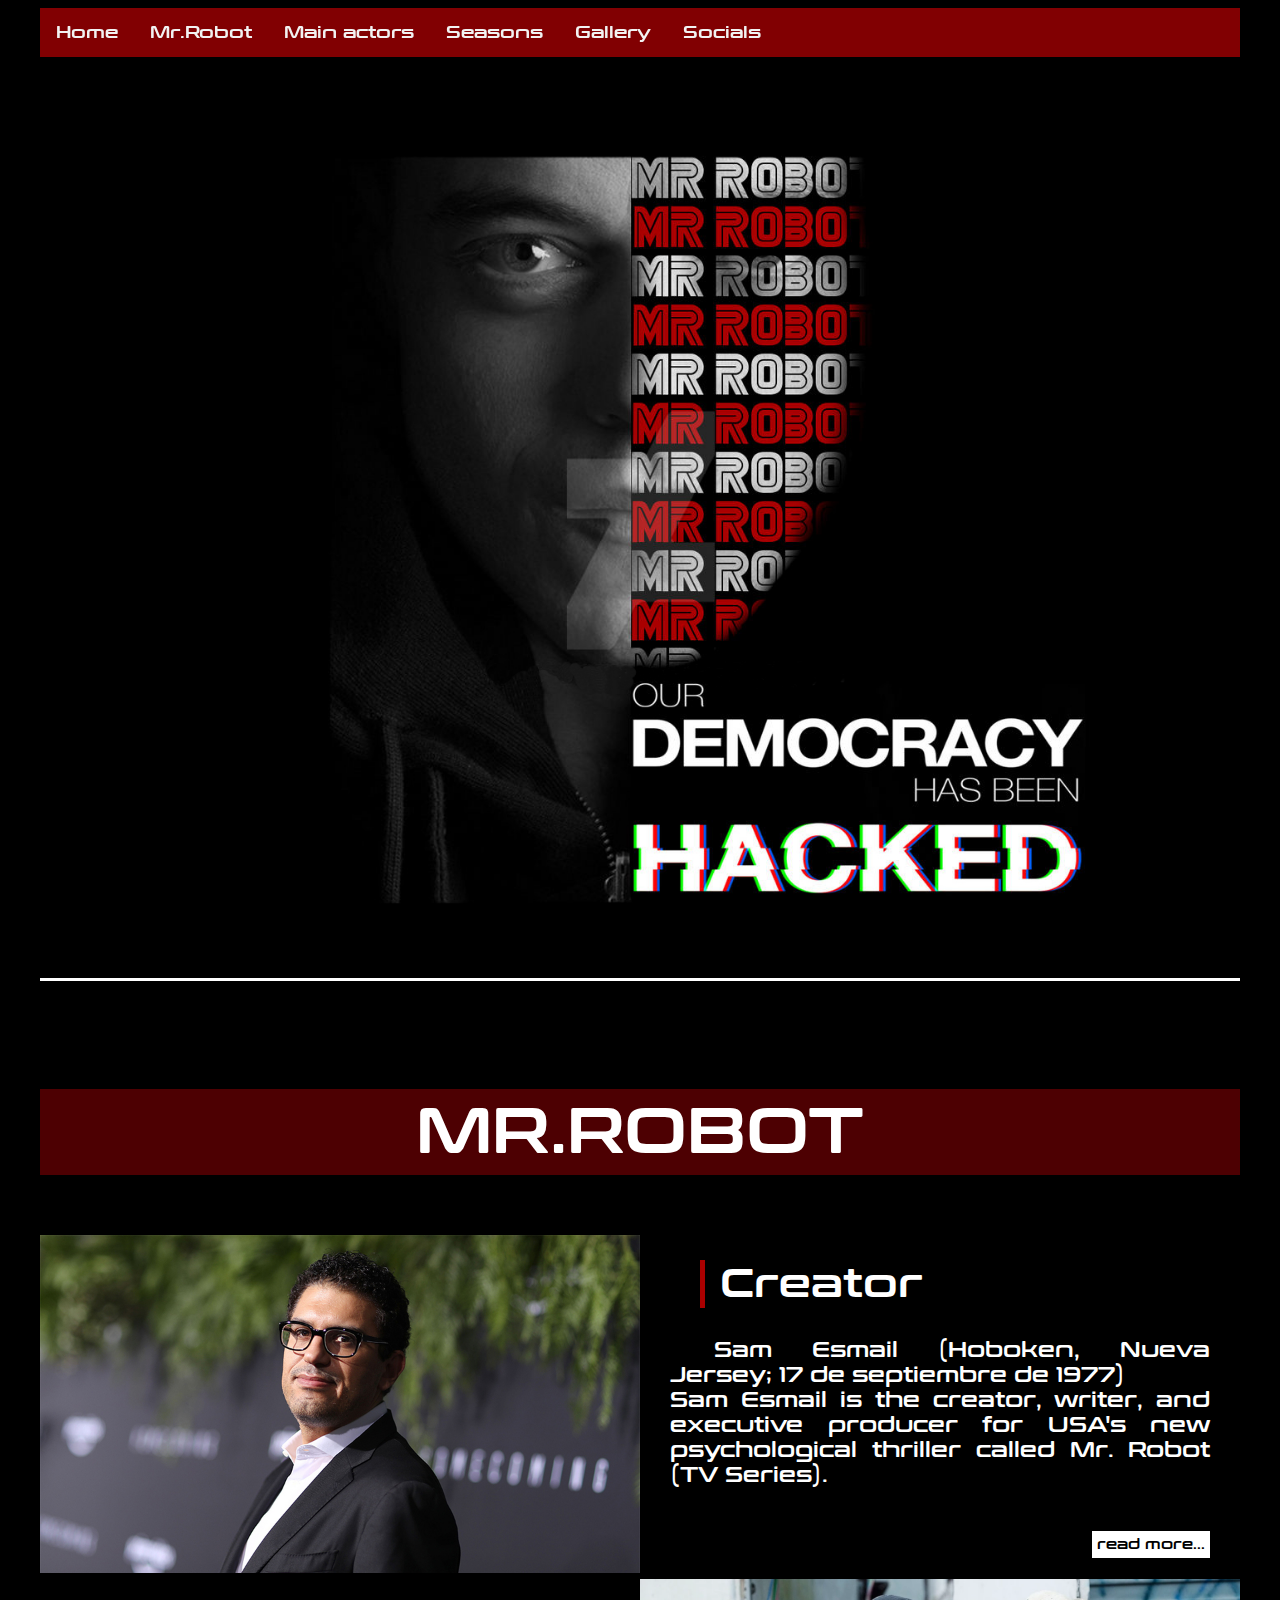
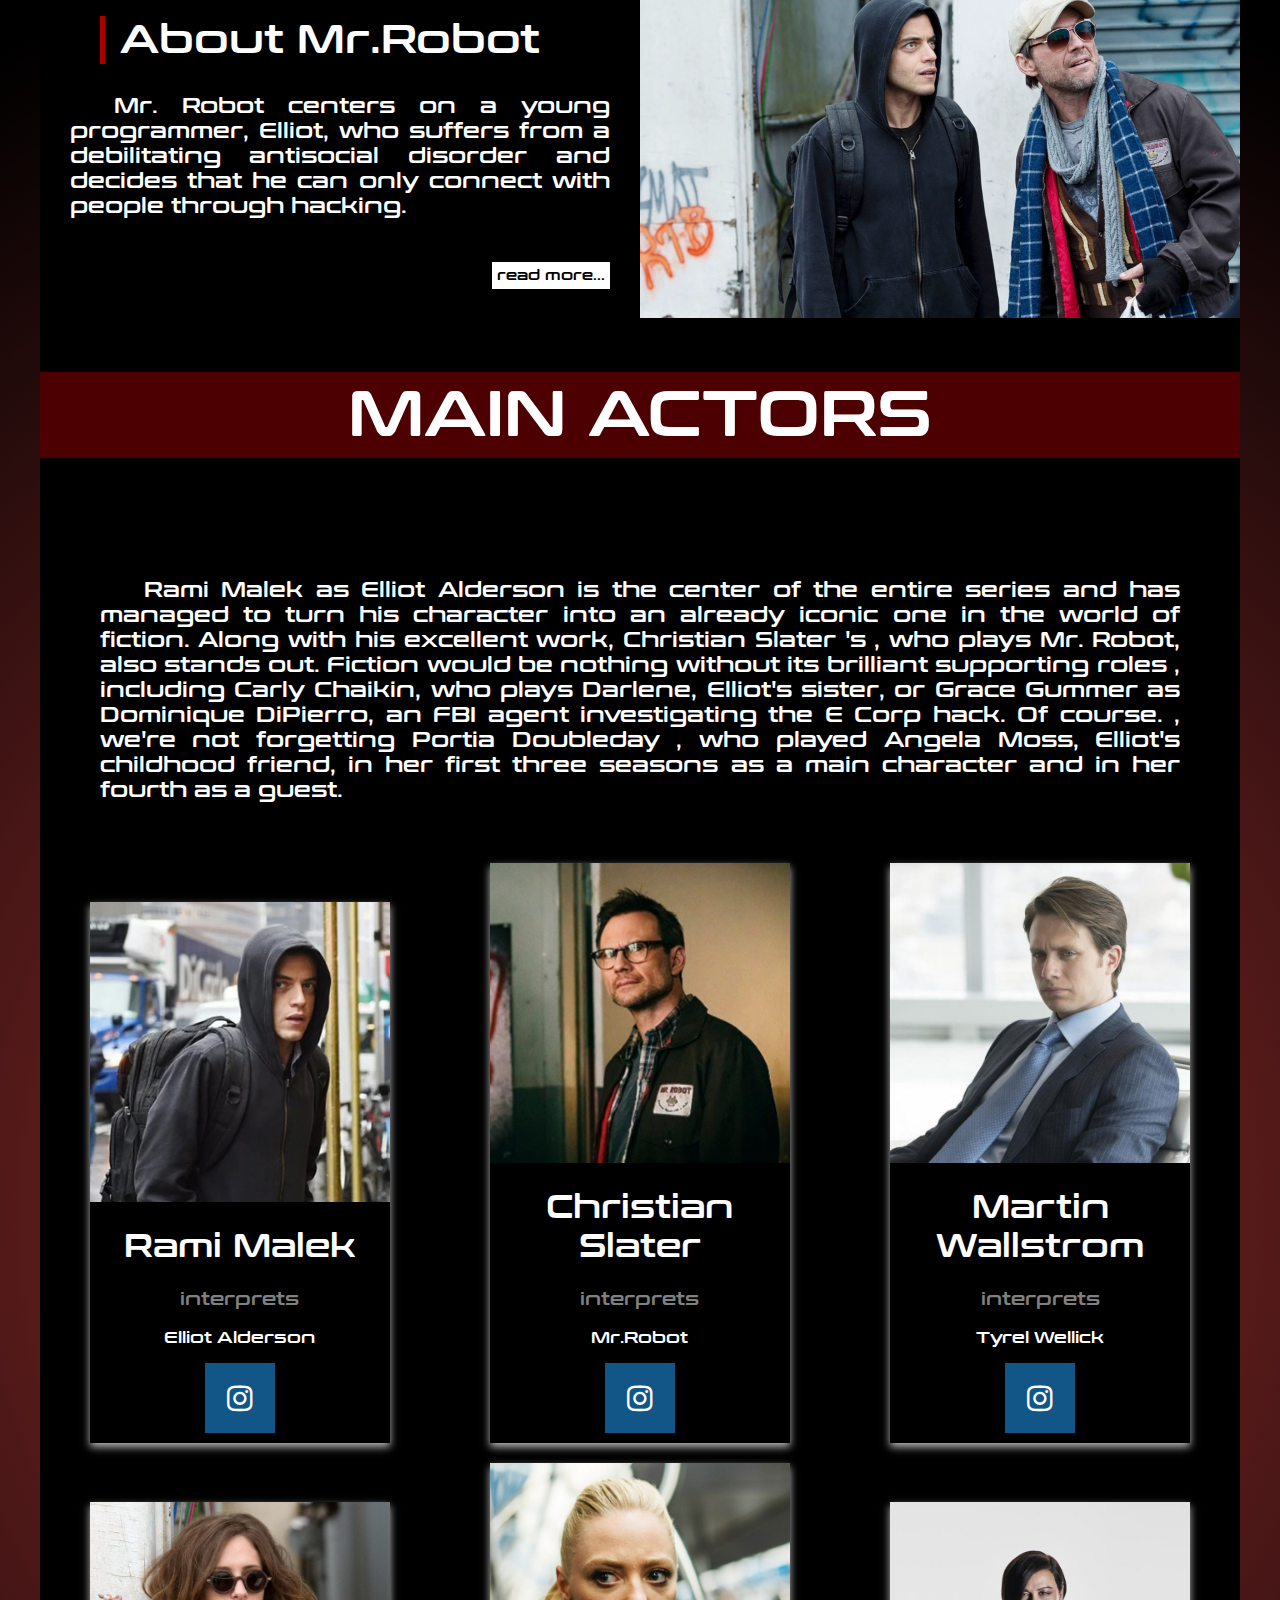
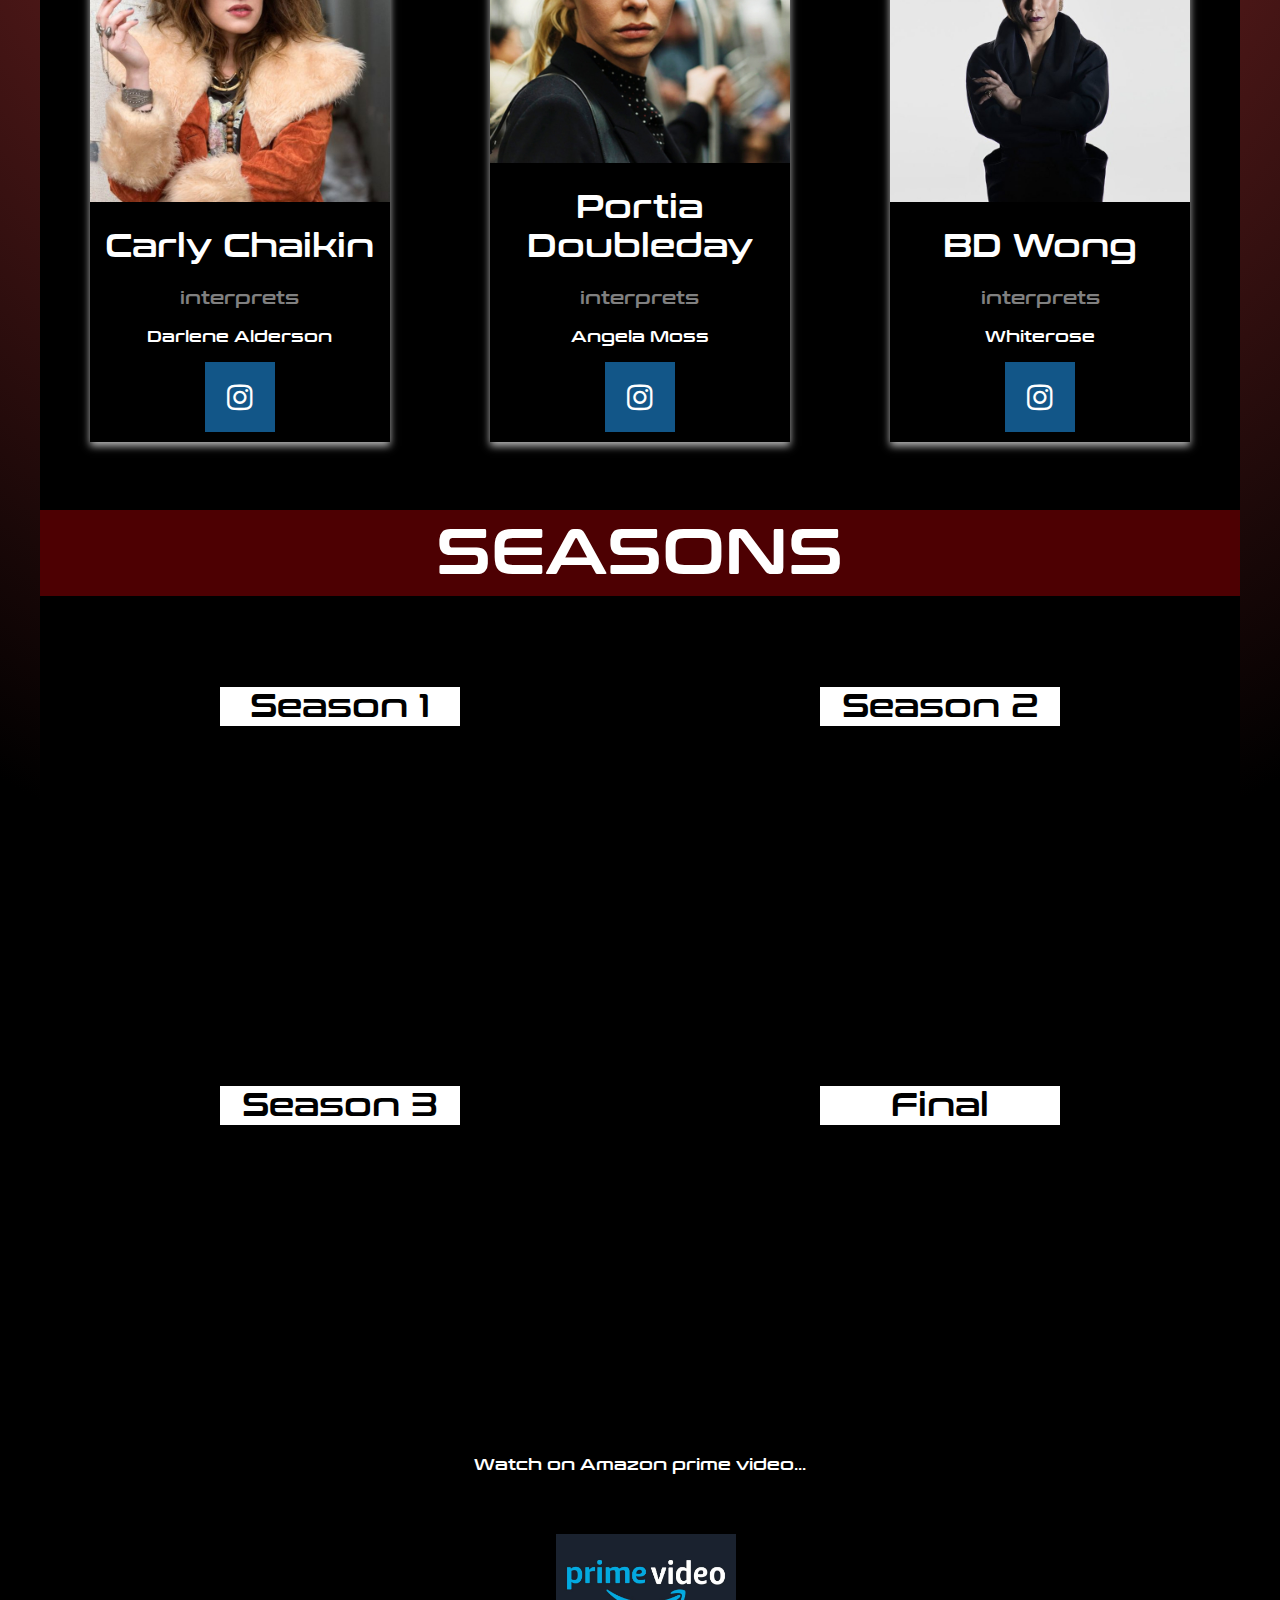
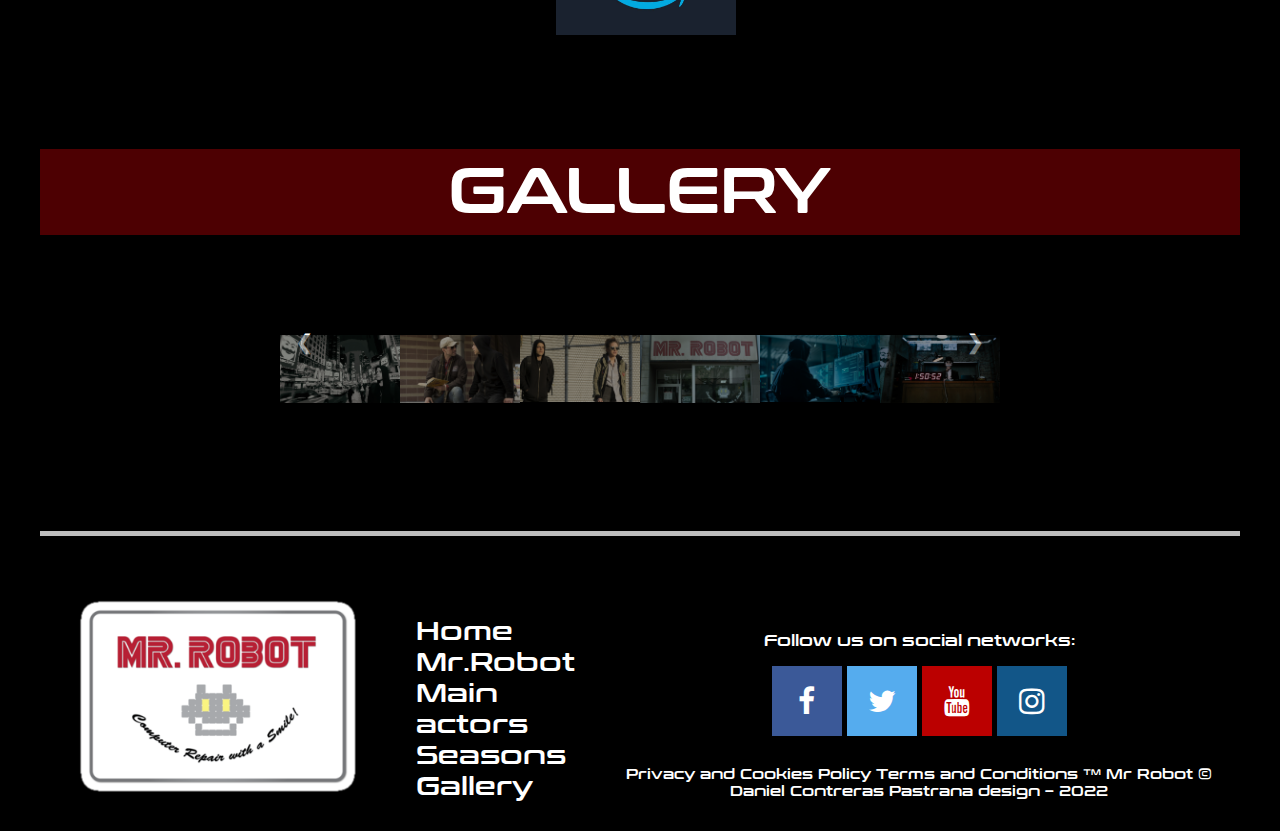
==== commit 6d30f4b4: "Add files via upload" ====
--- a/index.html
+++ b/index.html
@@ -51,7 +51,7 @@
                             </div>
                             <div class="definiciones">
                                 Sam Esmail (Hoboken, Nueva Jersey; 17 de septiembre de 1977)<br>
-                                Sam Esmail is the creator, writer, and executive producer for USA's new psychological thriller called Mr. Robot (TV Series), his first television series. After he graduated from YU's Tisch School of the Arts, Esmail attended the American Film Institute's directing program where he received his Master of Fine Arts.
+                                Sam Esmail is the creator, writer, and executive producer for USA's new psychological thriller called Mr. Robot (TV Series).
                             </div>
                             <div class="moreinfo">
                                     <a href="./creator.html"> read more...</a>
@@ -62,7 +62,7 @@
                                 About Mr.Robot
                             </div>
                             <div class="definiciones">
-                                Mr. Robot centers on a young programmer, Elliot, who suffers from a debilitating antisocial disorder and decides that he can only connect with people through hacking. He wields his abilities as a weapon to protect the people he cares about, working as a cybersecurity engineer by day and a hacker by night. This situation will put Elliot in the dilemma of choosing between a cyber security firm he works for or supporting the underworld organizations that want to recruit him to bring down corporate America.
+                                Mr. Robot centers on a young programmer, Elliot, who suffers from a debilitating antisocial disorder and decides that he can only connect with people through hacking.
                             </div>
                             <div class="moreinfo">
                                     <a href="./about.html"> read more...</a>
